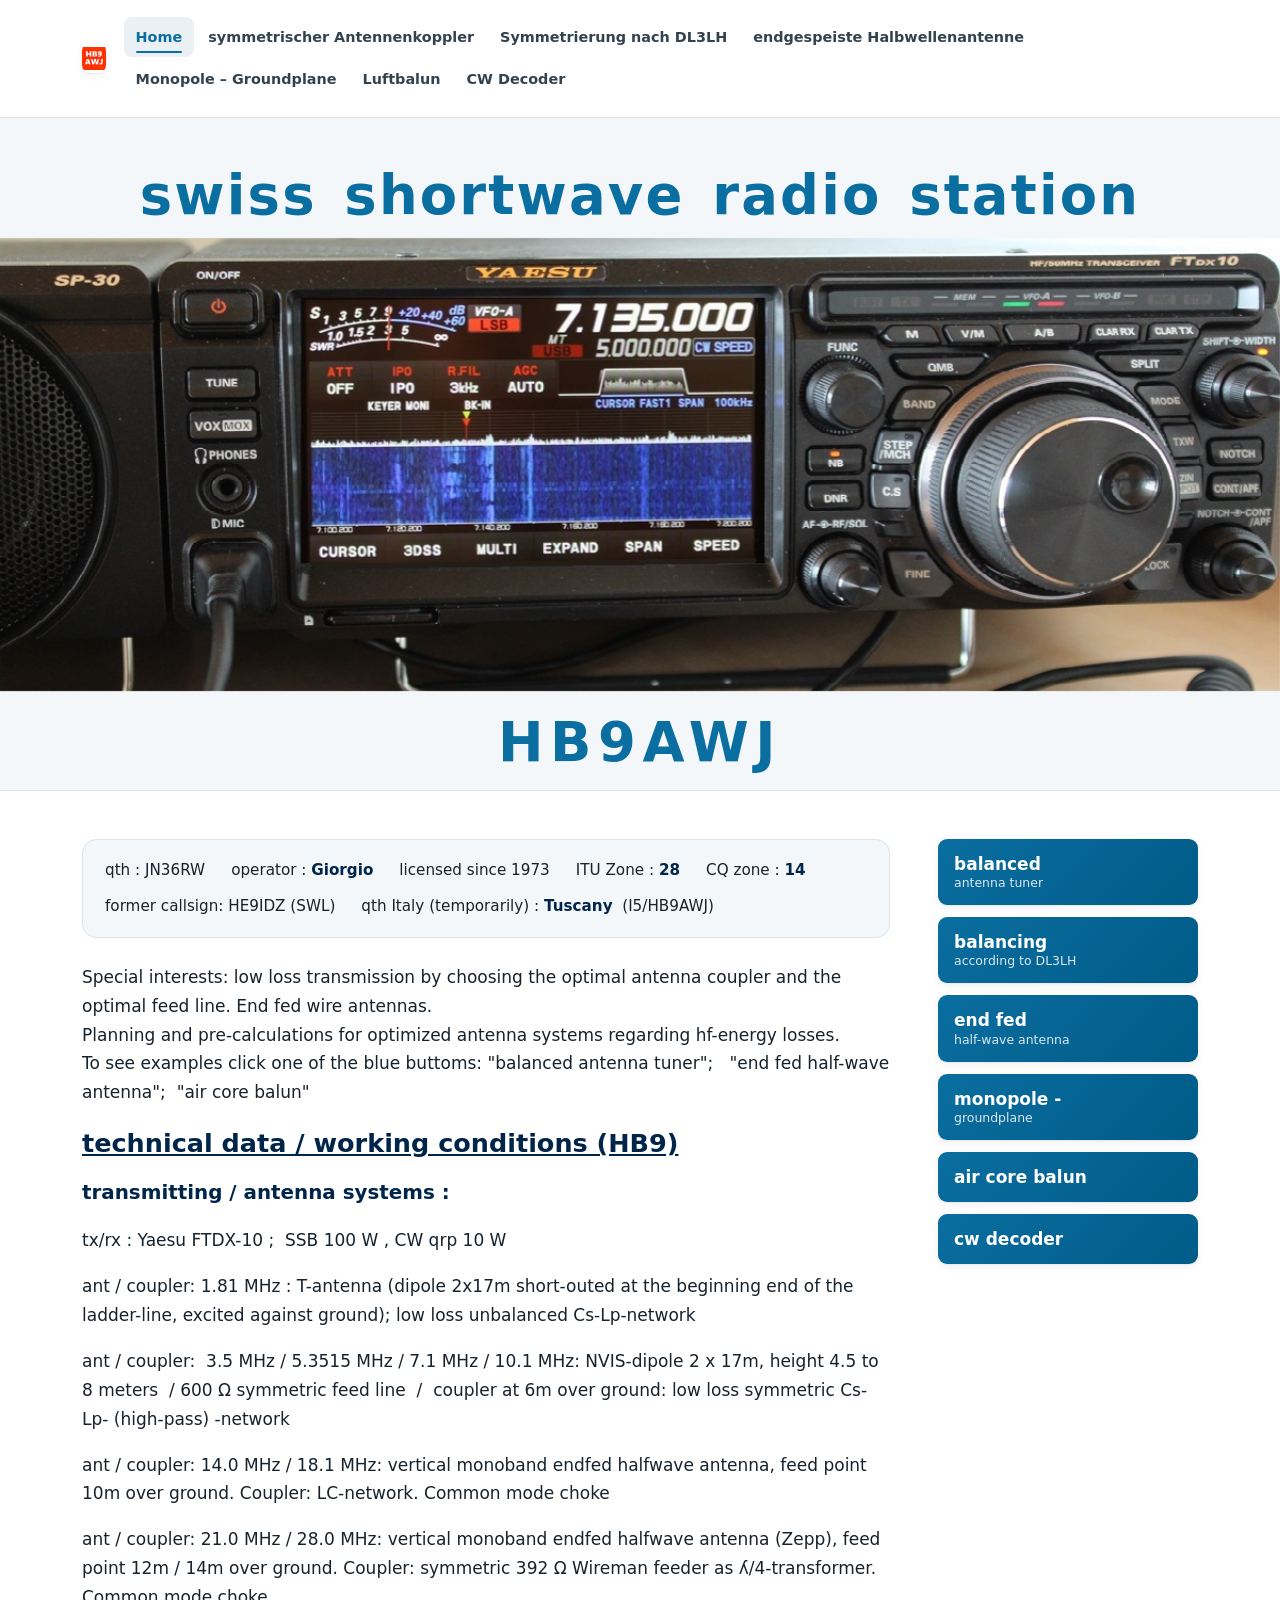
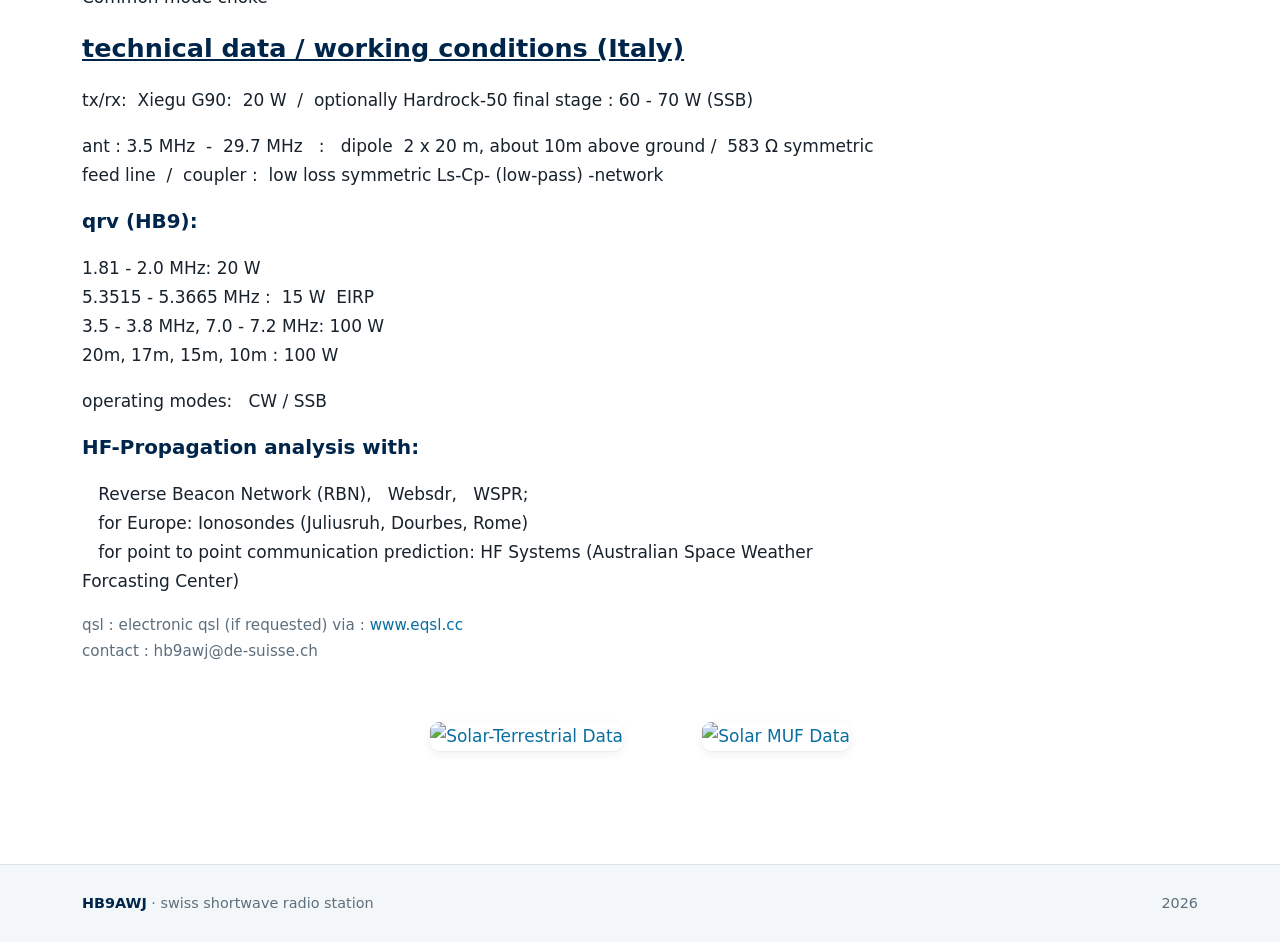
==== index.html @ da2f2f2a "Update index.html" ====
<!DOCTYPE html>
<html lang="en">
<head>
<meta charset="utf-8" />
<meta name="viewport" content="width=device-width, initial-scale=1" />
<title>swiss shortwave radio station HB9AWJ</title>
<link rel="icon" type="image/x-icon" href="Pictures/faviconHB.png" />
<link rel="stylesheet" href="style.css" />
</head>

<body>
<header class="site-header">
	<nav class="nav" aria-label="Hauptnavigation">
		<a class="brand" href="de-suisse.html">
			<img class="logo" src="Pictures/faviconHB.png" width="30" height="30" alt="HB9AWJ Logo" />
		</a>
		<input type="checkbox" id="navtoggle" class="nav-toggle" hidden />
		<label class="nav-burger" for="navtoggle" aria-label="Menü öffnen"><span></span></label>
		<ul class="nav-links">
			<li><a class="active" aria-current="page" href="index.html">Home</a></li>
			<li><a href="symmetrischer%20Antennenkoppler.html">symmetrischer Antennenkoppler</a></li>
			<li><a href="Symmetrierung%20nach%20DL3LH.html">Symmetrierung nach DL3LH</a></li>
			<li><a href="endgespeiste%20Halbwellenantenne.html">endgespeiste Halbwellenantenne</a></li>
			<li><a href="Monopole%20Groundplane.html">Monopole &ndash; Groundplane</a></li>
			<li><a href="Luftbalun.html">Luftbalun</a></li>
			<li><a href="cw%20decoder.html">CW Decoder</a></li>
		</ul>
	</nav>
</header>

<section class="home-hero">
	<div class="home-title">
		<h1>swiss shortwave radio station</h1>
	</div>
	<img class="banner" alt="Radiostation" src="Pictures/Radiostation 1200x425.jpg" width="1200" height="425" />
	<p class="home-call">HB9AWJ</p>
</section>

<main class="wrap" style="padding-block: clamp(28px,5vw,48px);">
	<div class="home-layout">
		<div>
			<div class="station-facts">
				<span>qth : JN36RW</span>
				<span>operator : <b>Giorgio</b></span>
				<span>licensed since 1973</span>
				<span>ITU Zone : <b>28</b></span>
				<span>CQ zone : <b>14</b></span>
				<span>former callsign: HE9IDZ (SWL)</span>
				<span>qth Italy (temporarily) : <b>Tuscany</b>&nbsp; (I5/HB9AWJ)</span>
			</div>

			<p>Special interests: low loss transmission by choosing the optimal antenna
			coupler and the optimal feed line. End fed wire antennas.<br />
			Planning and pre-calculations for optimized antenna systems regarding
			hf-energy losses.<br />
			To see examples click one of the blue buttoms: "balanced antenna tuner"; &nbsp;
			"end fed half-wave antenna"; &nbsp;"air core balun"</p>

			<h2 class="u">technical data / working conditions (HB9)</h2>

			<h3>transmitting / antenna systems :</h3>
			<p>tx/rx : Yaesu FTDX-10 ;&nbsp; SSB 100 W , CW qrp&nbsp;10 W</p>
			<p>ant / coupler: 1.81 MHz : T-antenna (dipole 2x17m short-outed at the
			beginning end of the ladder-line, excited against ground); low loss
			unbalanced Cs-Lp-network</p>
			<p>ant / coupler:&nbsp;&nbsp;3.5 MHz / 5.3515 MHz / 7.1 MHz / 10.1 MHz: NVIS-dipole 2 x 17m,
			height 4.5 to 8 meters&nbsp; / 600 &Omega; symmetric feed line&nbsp; /&nbsp; coupler at 6m over
			ground: low loss symmetric Cs-Lp- (high-pass) -network</p>
			<p>ant / coupler: 14.0 MHz / 18.1 MHz: vertical monoband endfed halfwave
			antenna, feed point 10m over ground. Coupler: LC-network. Common mode choke</p>
			<p>ant / coupler: 21.0 MHz / 28.0 MHz: vertical monoband endfed halfwave
			antenna (Zepp), feed point 12m / 14m over ground. Coupler: symmetric 392 &Omega; Wireman feeder
			as &#654;/4-transformer. Common mode choke</p>

			<h2 class="u">technical data / working conditions (Italy)</h2>
			<p>tx/rx:&nbsp; Xiegu G90:&nbsp; 20 W&nbsp; /&nbsp; optionally Hardrock-50
			final stage : 60 - 70 W (SSB)</p>
			<p>ant :&nbsp;3.5 MHz &nbsp;-&nbsp;&nbsp;29.7 MHz&nbsp;&nbsp;&nbsp;:&nbsp;&nbsp;&nbsp;dipole&nbsp; 2 x 20 m, about 10m above ground
			/&nbsp; 583 &Omega; symmetric feed line&nbsp;&nbsp;/ &nbsp;coupler
			:&nbsp; low loss symmetric Ls-Cp- (low-pass) -network</p>

			<h3>qrv (HB9):</h3>
			<p>1.81 - 2.0 MHz: 20 W<br />
			5.3515 - 5.3665 MHz :&nbsp; 15 W&nbsp; EIRP<br />
			3.5 - 3.8 MHz, 7.0 - 7.2 MHz: 100 W<br />
			20m, 17m, 15m, 10m : 100 W</p>

			<p>operating modes:&nbsp;&nbsp; CW / SSB &nbsp;&nbsp;</p>
			<p><h3>HF-Propagation analysis with:</h3>
			&nbsp;&nbsp; Reverse Beacon Network (RBN),&nbsp;&nbsp; Websdr,&nbsp;&nbsp; WSPR;<br>
			&nbsp;&nbsp;&nbsp;for Europe: Ionosondes (Juliusruh, Dourbes, Rome)<br>
			&nbsp;&nbsp;&nbsp;for point to point communication prediction: HF Systems (Australian Space Weather Forcasting Center)</p>

			<p class="contact-line">qsl : electronic qsl (if requested) via : <a href="http://www.eqsl.cc" target="_blank" rel="noopener">www.eqsl.cc</a><br />
			contact : hb9awj@de-suisse.ch</p>
		</div>

		<aside>
			<div class="linkcards">
				<a class="linkcard" href="symmetrischer%20Antennenkoppler.html">balanced<span>antenna tuner</span></a>
				<a class="linkcard" href="Symmetrierung%20nach%20DL3LH.html">balancing<span>according to DL3LH</span></a>
				<a class="linkcard" href="endgespeiste%20Halbwellenantenne.html">end fed<span>half-wave antenna</span></a>
				<a class="linkcard" href="Monopole%20Groundplane.html">monopole -<span>groundplane</span></a>
				<a class="linkcard" href="Luftbalun.html">air core balun</a>
				<a class="linkcard" href="cw%20decoder.html">cw decoder</a>
			</div>
		</aside>
	</div>

	<div class="solar">
		<a href="https://www.hamqsl.com/solar.html" title="Click to add Solar-Terrestrial Data to your website!"><img src="https://www.hamqsl.com/solar101pic.php" alt="Solar-Terrestrial Data" /></a>
		&nbsp;&nbsp;&nbsp;&nbsp;&nbsp;&nbsp;&nbsp;&nbsp;
		<a href="https://www.hamqsl.com/solar.html" title="Click to add Solar-Terrestrial Data to your website!"><img src="https://www.hamqsl.com/solarmuf.php" alt="Solar MUF Data" /></a>
	</div>
</main>

<footer class="site-footer">
	<div class="wrap">
		<span><a class="call" href="index.html">HB9AWJ</a> &middot; swiss shortwave radio station</span>
		<span>2026</span>
	</div>
</footer>
</body>
</html>
---- style.css ----
/* =====================================================================
   HB9AWJ · swiss shortwave radio station
   Shared modern stylesheet
   ===================================================================== */

/* ---------- Design tokens ---------- */
:root {
	--brand:        #0a6ea0;   /* primary blue  */
	--brand-strong: #005b87;
	--navy:         #00254a;   /* deep headline navy */
	--accent:       #d6273e;   /* signal red (logo / highlights) */

	--ink:          #17222c;
	--ink-soft:     #33424f;
	--muted:        #5d6f7d;

	--bg:           #ffffff;
	--surface:      #f4f7f9;
	--surface-2:    #eaf0f4;
	--border:       #dbe4ea;

	--hl:           #fff7cc;   /* table highlight (was #FFFF66/#FFFF99) */

	--radius:       14px;
	--radius-sm:    9px;
	--shadow:       0 1px 2px rgba(16,42,67,.06), 0 8px 24px rgba(16,42,67,.08);
	--shadow-sm:    0 1px 2px rgba(16,42,67,.06), 0 3px 10px rgba(16,42,67,.06);

	--measure:      74ch;
	--wrap:         1180px;

	--font: "Inter", system-ui, -apple-system, "Segoe UI", Roboto, Helvetica, Arial, sans-serif;
}

@media (prefers-color-scheme: dark) {
	:root {
		--brand:        #4fb2e0;
		--brand-strong: #7cc7ea;
		--navy:         #cfe4f5;
		--accent:       #ff6b7d;

		--ink:          #e6edf3;
		--ink-soft:     #c3d0da;
		--muted:        #93a3b0;

		--bg:           #0f1720;
		--surface:      #16212c;
		--surface-2:    #1d2b38;
		--border:       #273543;

		--hl:           #4a441f;
		--shadow:       0 1px 2px rgba(0,0,0,.4), 0 10px 28px rgba(0,0,0,.45);
		--shadow-sm:    0 1px 2px rgba(0,0,0,.35), 0 4px 12px rgba(0,0,0,.35);
	}
}

/* ---------- Reset / base ---------- */
*, *::before, *::after { box-sizing: border-box; }

html { scroll-behavior: smooth; -webkit-text-size-adjust: 100%; }

body {
	margin: 0;
	font-family: var(--font);
	font-size: 17px;
	line-height: 1.7;
	color: var(--ink);
	background: var(--bg);
	-webkit-font-smoothing: antialiased;
	text-rendering: optimizeLegibility;
}

img { max-width: 100%; height: auto; display: block; }

a { color: var(--brand); text-decoration: none; }
a:hover { text-decoration: underline; }

h1, h2, h3, h4 { color: var(--navy); line-height: 1.25; font-weight: 700; }

sub, sup { line-height: 0; }

/* ---------- Header / navigation ---------- */
.site-header {
	position: sticky;
	top: 0;
	z-index: 50;
	background: color-mix(in srgb, var(--bg) 86%, transparent);
	backdrop-filter: saturate(160%) blur(10px);
	-webkit-backdrop-filter: saturate(160%) blur(10px);
	border-bottom: 1px solid var(--border);
}

.nav {
	max-width: var(--wrap);
	margin: 0 auto;
	padding: 0 clamp(16px, 4vw, 32px);
	display: flex;
	align-items: center;
	gap: 18px;
	min-height: 64px;
}

.brand {
	display: flex;
	align-items: center;
	gap: 12px;
	font-weight: 800;
	letter-spacing: .2px;
	color: var(--navy);
	white-space: nowrap;
}
.brand:hover { text-decoration: none; }

.brand .logo {
	width: 30px; height: 30px;
	display: block;
	flex: none;
	border-radius: 8px;
	object-fit: contain;
	box-shadow: var(--shadow-sm);
}
.brand .call { font-size: 1.05rem; }
.brand .call small {
	display: block;
	font-size: .62rem;
	font-weight: 600;
	letter-spacing: .12em;
	text-transform: uppercase;
	color: var(--muted);
}

.nav-links {
	display: flex;
	flex-wrap: wrap;
	align-items: center;
	gap: 2px;
	margin-left: auto;
	list-style: none;
	padding: 0;
}
.nav-links a {
	display: block;
	padding: 8px 12px;
	border-radius: 8px;
	font-size: .9rem;
	font-weight: 600;
	color: var(--ink-soft);
	transition: background .15s, color .15s;
}
.nav-links a:hover { background: var(--surface-2); color: var(--brand); text-decoration: none; }
.nav-links a.active { color: var(--brand); background: var(--surface-2); }

/* mobile toggle (CSS-only) */
.nav-toggle { display: none; }
.nav-burger {
	display: none;
	margin-left: auto;
	width: 44px; height: 44px;
	border: 1px solid var(--border);
	border-radius: 10px;
	background: var(--surface);
	cursor: pointer;
	align-items: center;
	justify-content: center;
	color: var(--ink);
}
.nav-burger span, .nav-burger span::before, .nav-burger span::after {
	content: "";
	display: block;
	width: 20px; height: 2px;
	background: currentColor;
	position: relative;
	transition: .2s;
}
.nav-burger span::before { position: absolute; top: -6px; }
.nav-burger span::after  { position: absolute; top:  6px; }

@media (max-width: 860px) {
	.nav-burger { display: inline-flex; }
	.nav-links {
		position: fixed;
		inset: 64px 0 auto 0;
		flex-direction: column;
		align-items: stretch;
		gap: 0;
		margin: 0;
		padding: 8px clamp(16px,4vw,32px) 16px;
		background: var(--bg);
		border-bottom: 1px solid var(--border);
		box-shadow: var(--shadow);
		max-height: 0;
		overflow: hidden;
		transition: max-height .25s ease;
	}
	.nav-links a { padding: 12px 10px; font-size: 1rem; border-radius: 10px; }
	.nav-toggle:checked ~ .nav-links { max-height: 80vh; }
}

/* ---------- Page hero / titles ---------- */
.page-hero {
	background:
		radial-gradient(1200px 400px at 80% -50%, color-mix(in srgb, var(--brand) 24%, transparent), transparent),
		var(--surface);
	border-bottom: 1px solid var(--border);
}
.page-hero .wrap { padding-block: clamp(28px, 6vw, 56px); }
.page-hero .eyebrow {
	font-size: .72rem;
	font-weight: 700;
	letter-spacing: .16em;
	text-transform: uppercase;
	color: var(--brand);
	margin: 0 0 10px;
}
.page-hero h1 {
	margin: 0;
	font-size: clamp(1.6rem, 3.4vw, 2.5rem);
	max-width: 22ch;
}
.page-hero .subtitle {
	margin: 14px 0 0;
	font-size: clamp(1rem, 1.6vw, 1.15rem);
	font-style: italic;
	color: var(--muted);
	max-width: 60ch;
}

/* ---------- Layout ---------- */
.wrap {
	max-width: var(--wrap);
	margin: 0 auto;
	padding-inline: clamp(16px, 4vw, 32px);
}

main.article {
	max-width: 900px;
	margin: 0 auto;
	padding: clamp(28px, 5vw, 52px) clamp(16px, 4vw, 32px) 40px;
}

main.article > p,
main.article > .lead,
main.article > ul,
main.article > ol,
main.article > h2,
main.article > h3 { max-width: var(--measure); }

.article p { margin: 0 0 1.15em; }
.article .lead {
	font-size: 1.12rem;
	color: var(--ink-soft);
}

.article h2 {
	font-size: clamp(1.3rem, 2.4vw, 1.7rem);
	margin: 2.4em 0 .7em;
	padding-bottom: .35em;
	border-bottom: 2px solid var(--surface-2);
}
.article h3 {
	font-size: 1.2rem;
	margin: 2em 0 .5em;
}

/* Titel der beiden Hauptteile (1. / 2.) — deutlich grösser als die Zwischentitel */
.article h2.part-title {
	max-width: none;
	font-size: clamp(1.6rem, 3.2vw, 2.15rem);
	text-align: center;
	margin: 1.6em 0 1em;
	padding-bottom: .5em;
	border-bottom: 3px solid var(--accent);
}
.article h2.part-title .sub {
	display: block;
	margin-top: .5em;
	font-size: .52em;
	font-weight: 600;
	line-height: 1.45;
	color: var(--muted);
}

.section-label {
	display: inline-block;
	font-size: .74rem;
	font-weight: 700;
	letter-spacing: .12em;
	text-transform: uppercase;
	color: var(--brand);
	background: var(--surface-2);
	padding: 5px 12px;
	border-radius: 999px;
	margin-bottom: 4px;
}

.center { text-align: center; }
.divider {
	border: 0;
	height: 3px;
	background: var(--border);
	margin: 3em auto;
	max-width: 340px;
}

/* ---------- Figures & galleries ---------- */
figure {
	margin: 1.8em 0;
	background: var(--surface);
	border: 1px solid var(--border);
	border-radius: var(--radius);
	padding: 12px;
	box-shadow: var(--shadow-sm);
}
figure img {
	border-radius: var(--radius-sm);
	margin: 0 auto;
	background: #fff;
}
figcaption {
	margin-top: 10px;
	font-size: .9rem;
	color: var(--muted);
	text-align: center;
	line-height: 1.5;
}
figcaption strong { color: var(--ink-soft); }

.figure-plain { background: none; border: 0; box-shadow: none; padding: 0; }
.figure-plain img { background: transparent; }

.gallery {
	display: grid;
	grid-template-columns: repeat(auto-fit, minmax(260px, 1fr));
	gap: 18px;
	margin: 2em 0;
	align-items: start;
}
.gallery figure { margin: 0; height: 100%; }

/* image + text side by side */
.media {
	display: grid;
	grid-template-columns: 1fr 1fr;
	gap: clamp(18px, 3vw, 36px);
	align-items: center;
	margin: 2em 0;
}
.media.narrow-img { grid-template-columns: 1fr 1.4fr; }
.media .media-text > :first-child { margin-top: 0; }
.media .media-text > :last-child { margin-bottom: 0; }
@media (max-width: 720px) {
	.media, .media.narrow-img { grid-template-columns: 1fr; }
}

/* ---------- Callout / note ---------- */
.note {
	background: var(--surface);
	border: 1px solid var(--border);
	border-left: 4px solid var(--brand);
	border-radius: var(--radius-sm);
	padding: 18px 22px;
	margin: 1.8em 0;
	box-shadow: var(--shadow-sm);
}
.note.quote { font-style: italic; }
.note > :first-child { margin-top: 0; }
.note > :last-child { margin-bottom: 0; }

.source {
	font-size: .82rem;
	color: var(--muted);
	margin-top: 1.5em;
}

/* ---------- Tables ---------- */
.table-wrap {
	overflow-x: auto;
	margin: 1.8em 0;
	border: 1px solid var(--border);
	border-radius: var(--radius);
	box-shadow: var(--shadow-sm);
	background: var(--bg);
}
table.data {
	border-collapse: collapse;
	width: 100%;
	min-width: 480px;
	font-size: .92rem;
}
table.data caption {
	caption-side: top;
	text-align: left;
	padding: 14px 16px 6px;
	color: var(--muted);
	font-size: .9rem;
}
table.data th, table.data td {
	padding: 10px 14px;
	text-align: center;
	border-bottom: 1px solid var(--border);
	border-right: 1px solid var(--border);
	vertical-align: middle;
}
table.data th:last-child, table.data td:last-child { border-right: 0; }
table.data thead th {
	background: var(--brand);
	color: #fff;
	font-weight: 700;
	border-color: color-mix(in srgb, var(--brand) 70%, #000);
	position: sticky;
	top: 0;
}
table.data thead th small { font-weight: 500; opacity: .9; }
table.data tbody tr:nth-child(even) { background: var(--surface); }
table.data tbody tr:hover { background: var(--surface-2); }
table.data td.hl { background: var(--hl); font-weight: 600; }
table.data td.red, table.data .red { color: var(--accent); font-weight: 600; }
table.data tbody tr:last-child td { border-bottom: 0; }

/* ---------- Home page specifics ---------- */
.home-hero {
	position: relative;
	overflow: hidden;
	border-bottom: 1px solid var(--border);
	background: var(--surface);
}
.home-hero img.banner {
	width: 100%;
	max-height: 460px;
	object-fit: cover;
}
.home-title {
	text-align: center;
	padding: clamp(24px,5vw,44px) 16px 8px;
}
.home-title h1 {
	font-size: clamp(1.8rem, 5vw, 3.4rem);
	letter-spacing: .04em;
	color: var(--brand);
	margin: 0;
	word-spacing: .12em;
}
.home-call {
	text-align: center;
	font-size: clamp(2rem, 6vw, 3.4rem);
	font-weight: 800;
	color: var(--brand);
	letter-spacing: .12em;
	margin: 6px 0 0;
}

.home-layout {
	display: grid;
	grid-template-columns: minmax(0,1fr) 260px;
	gap: clamp(24px, 4vw, 48px);
	align-items: start;
}
@media (max-width: 900px) {
	.home-layout { grid-template-columns: 1fr; }
}

.spec dt {
	font-weight: 700;
	color: var(--brand);
	text-transform: uppercase;
	font-size: .72rem;
	letter-spacing: .1em;
}

.station-facts {
	display: flex;
	flex-wrap: wrap;
	gap: 10px 26px;
	padding: 18px 22px;
	background: var(--surface);
	border: 1px solid var(--border);
	border-radius: var(--radius);
	margin: 0 0 1.6em;
	font-size: .95rem;
}
.station-facts b { color: var(--navy); }

.linkcards {
	display: grid;
	gap: 12px;
	position: sticky;
	top: 84px;
}
.linkcard {
	display: block;
	padding: 14px 16px;
	border-radius: var(--radius-sm);
	background: linear-gradient(135deg, var(--brand), var(--brand-strong));
	color: #fff !important;
	font-weight: 700;
	box-shadow: var(--shadow-sm);
	transition: transform .12s, box-shadow .12s;
	line-height: 1.3;
}
.linkcard span { display: block; font-size: .78rem; font-weight: 500; opacity: .85; }
.linkcard:hover { transform: translateY(-2px); box-shadow: var(--shadow); text-decoration: none; }

.solar {
	display: flex;
	flex-wrap: wrap;
	gap: 18px;
	justify-content: center;
	margin: 2.5em 0 1em;
}
.solar img { border-radius: var(--radius-sm); box-shadow: var(--shadow-sm); }

/* ---------- Footer ---------- */
.site-footer {
	margin-top: 48px;
	border-top: 1px solid var(--border);
	background: var(--surface);
	color: var(--muted);
	font-size: .9rem;
}
.site-footer .wrap {
	padding-block: 26px;
	display: flex;
	flex-wrap: wrap;
	gap: 8px 20px;
	align-items: center;
	justify-content: space-between;
}
.site-footer a { color: var(--brand); }
.site-footer .call { font-weight: 700; color: var(--navy); }

/* ---------- Splash (index) ---------- */
.splash {
	min-height: 100dvh;
	display: grid;
	place-items: center;
	padding: 32px 20px;
	background:
		radial-gradient(900px 500px at 50% -10%, color-mix(in srgb, var(--brand) 22%, transparent), transparent),
		var(--bg);
}
.splash-card { text-align: center; max-width: 640px; }
.splash .logo-mark {
	width: 72px; height: 72px;
	margin: 0 auto 26px;
	border-radius: 16px;
	background: linear-gradient(135deg, var(--brand), var(--navy));
	color: #fff;
	display: grid; place-items: center;
	font-weight: 800; font-size: 1.4rem;
	letter-spacing: .05em;
	box-shadow: var(--shadow);
	position: relative;
}
.splash .logo-mark::after {
	content: "";
	position: absolute;
	inset: -6px;
	border-radius: 20px;
	border: 2px solid var(--accent);
	opacity: .5;
}
.splash h1 {
	font-size: clamp(1.5rem, 4vw, 2.4rem);
	margin: 0 0 6px;
	color: var(--navy);
}
.splash .langs {
	display: flex;
	flex-direction: column;
	gap: 10px;
	margin-top: 30px;
}
.splash .langs a {
	display: block;
	padding: 16px 20px;
	border-radius: var(--radius);
	background: var(--surface);
	border: 1px solid var(--border);
	color: var(--ink);
	font-size: 1.3rem;
	font-weight: 600;
	box-shadow: var(--shadow-sm);
	transition: transform .12s, border-color .12s, color .12s;
}
.splash .langs a:hover {
	transform: translateY(-2px);
	border-color: var(--brand);
	color: var(--brand);
	text-decoration: none;
}
.splash .enter-hint {
	margin-top: 22px;
	font-size: .82rem;
	letter-spacing: .14em;
	text-transform: uppercase;
	color: var(--muted);
}

/* ---------- misc ---------- */
.u { text-decoration: underline; }
.contact-line { color: var(--muted); font-size: .95rem; }

/* =====================================================================
   Animationen  (nur wenn keine Reduktion gewünscht)
   ===================================================================== */
@keyframes fadeUp   { from { opacity: 0; transform: translateY(18px); } to { opacity: 1; transform: none; } }
@keyframes fadeDown { from { opacity: 0; transform: translateY(-12px); } to { opacity: 1; transform: none; } }
@keyframes popIn    { 0% { opacity: 0; transform: scale(.7); } 60% { transform: scale(1.06); } 100% { opacity: 1; transform: scale(1); } }
@keyframes ringPulse{ 0%,100% { transform: scale(1);   opacity: .5; } 50% { transform: scale(1.06); opacity: .15; } }
@keyframes revealIn { from { opacity: 0; transform: translateY(26px); } to { opacity: 1; transform: none; } }

/* animierte Unterstreichung der Desktop-Navigation */
.nav-links a { position: relative; }
.nav-links a::after {
	content: "";
	position: absolute;
	left: 12px; right: 12px; bottom: 4px;
	height: 2px;
	background: var(--brand);
	border-radius: 2px;
	transform: scaleX(0);
	transform-origin: left;
	transition: transform .22s ease;
}
.nav-links a:hover::after,
.nav-links a.active::after { transform: scaleX(1); }

/* Brand-Logo & linkcards feine Interaktion */
.brand .logo { transition: transform .25s ease, box-shadow .25s ease; }
.brand:hover .logo { transform: rotate(-6deg) scale(1.06); }
.linkcard { position: relative; overflow: hidden; }
.linkcard::before {
	content: "";
	position: absolute; inset: 0;
	background: linear-gradient(120deg, transparent 30%, rgba(255,255,255,.28) 50%, transparent 70%);
	transform: translateX(-120%);
	transition: transform .6s ease;
}
.linkcard:hover::before { transform: translateX(120%); }

/* Bild-Zoom in Figuren */
figure { overflow: hidden; }
figure img { transition: transform .4s ease; }
figure:hover img { transform: scale(1.03); }

@media (prefers-reduced-motion: no-preference) {

	/* Einblenden beim Laden */
	.site-header { animation: fadeDown .5s ease both; }

	.page-hero .eyebrow { animation: fadeUp .6s ease .05s both; }
	.page-hero h1       { animation: fadeUp .6s ease .14s both; }
	.page-hero .subtitle{ animation: fadeUp .6s ease .24s both; }

	.home-title h1      { animation: fadeUp .7s ease .05s both; }
	.home-hero img.banner { animation: fadeUp .8s ease .16s both; }
	.home-call          { animation: fadeUp .7s ease .3s both; }

	/* Splash */
	.splash .logo-mark  { animation: popIn .7s cubic-bezier(.2,.8,.2,1) both; }
	.splash .logo-mark::after { animation: ringPulse 3.2s ease-in-out infinite; }
	.splash .langs a    { animation: fadeUp .6s ease both; }
	.splash .langs a:nth-child(1) { animation-delay: .18s; }
	.splash .langs a:nth-child(2) { animation-delay: .3s; }
	.splash .langs a:nth-child(3) { animation-delay: .42s; }

	/* Burger-Icon verwandelt sich in ein X */
	.nav-burger span,
	.nav-burger span::before,
	.nav-burger span::after { transition: transform .25s ease, background .25s ease, top .25s ease; }
	.nav-toggle:checked ~ .nav-burger span { background: transparent; }
	.nav-toggle:checked ~ .nav-burger span::before { top: 0; transform: rotate(45deg); }
	.nav-toggle:checked ~ .nav-burger span::after  { top: 0; transform: rotate(-45deg); }

	/* Scroll-Reveal — nur in Browsern mit View-Timeline (sonst bleibt Inhalt normal sichtbar) */
	@supports (animation-timeline: view()) {
		main.article > p,
		main.article > h2,
		main.article > h3,
		main.article > ul,
		main.article > ol,
		.article figure,
		.article .gallery,
		.article .gallery > figure,
		.article .media,
		.article .note,
		.article .table-wrap,
		.home-layout,
		.solar {
			animation: revealIn linear both;
			animation-timeline: view();
			animation-range: entry 2% cover 18%;
		}
		/* Galerie-Kacheln einzeln (natürlicher Versatz) */
		.article .gallery > figure { animation-range: entry 0% entry 60%; }
	}
}

/* kein Zoom-Overflow-Konflikt: Figuren mit Bildunterschrift behalten Radius */
figure img { will-change: transform; }
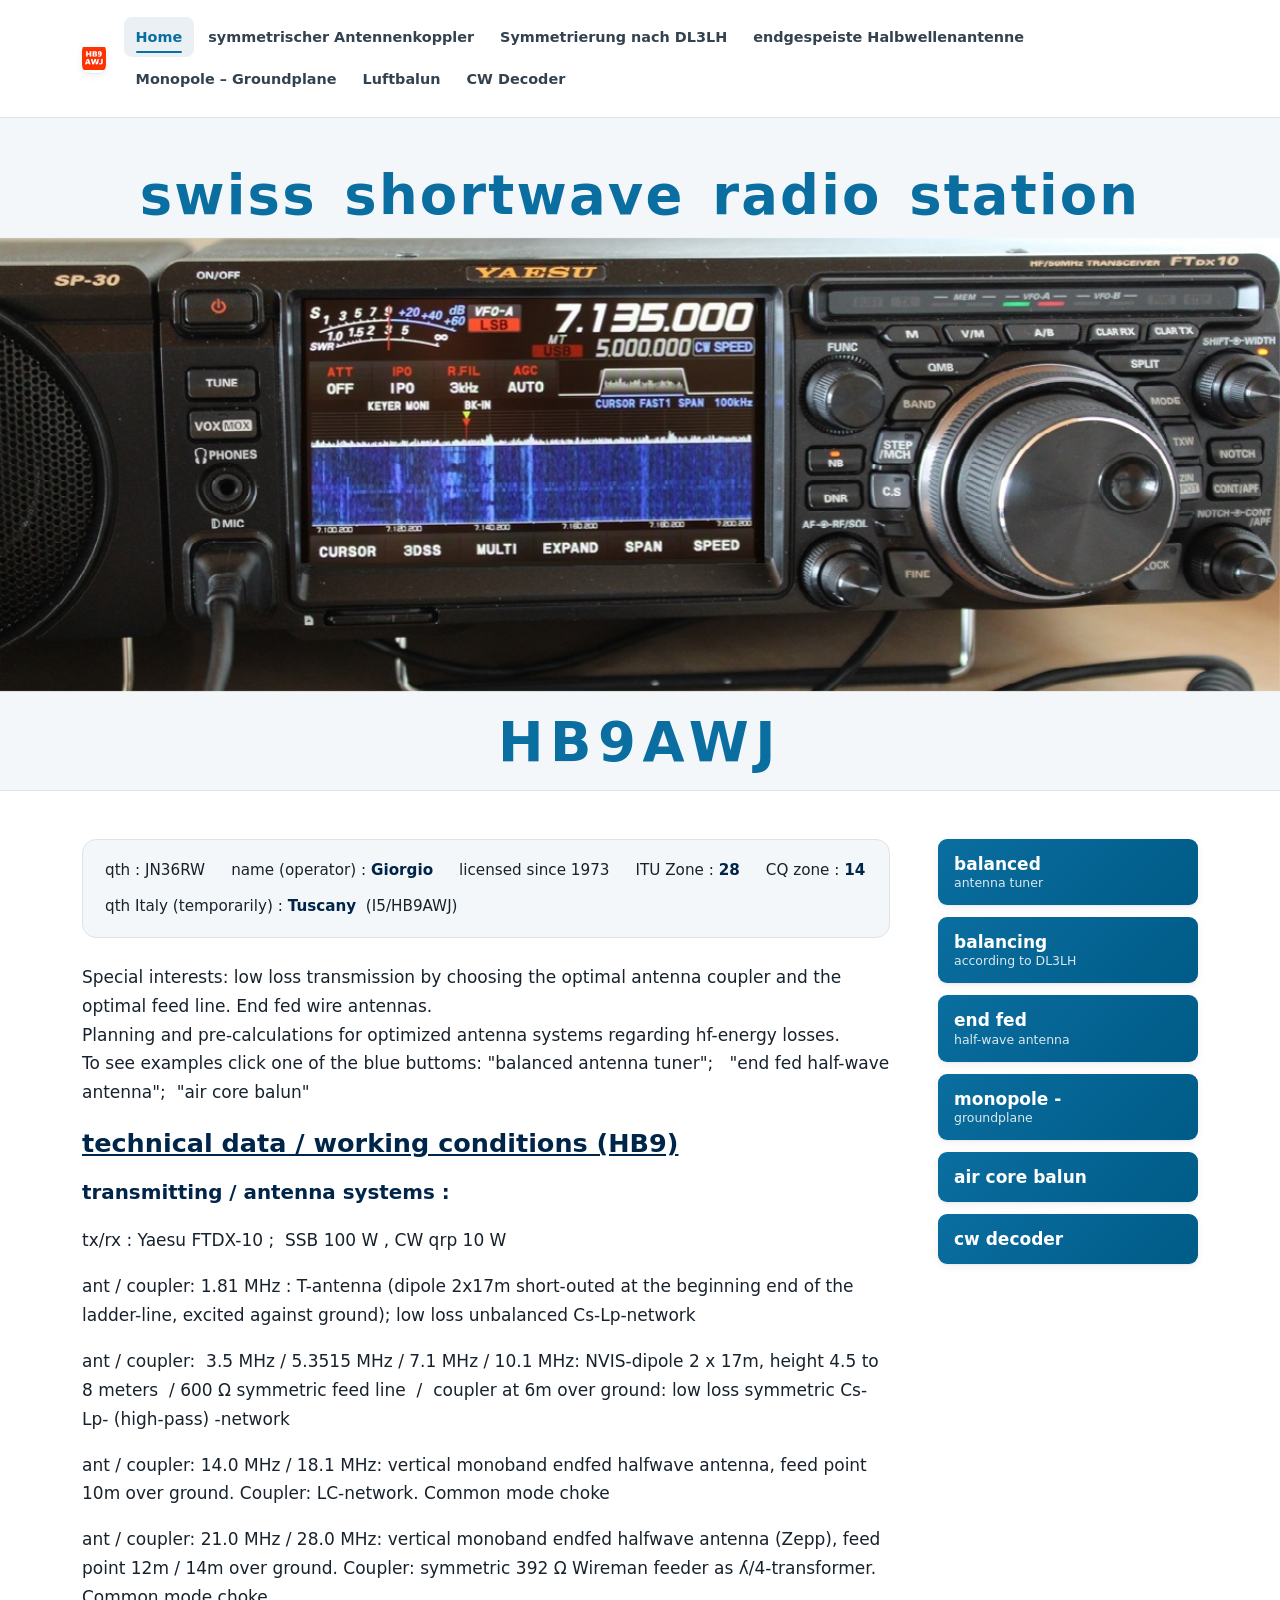
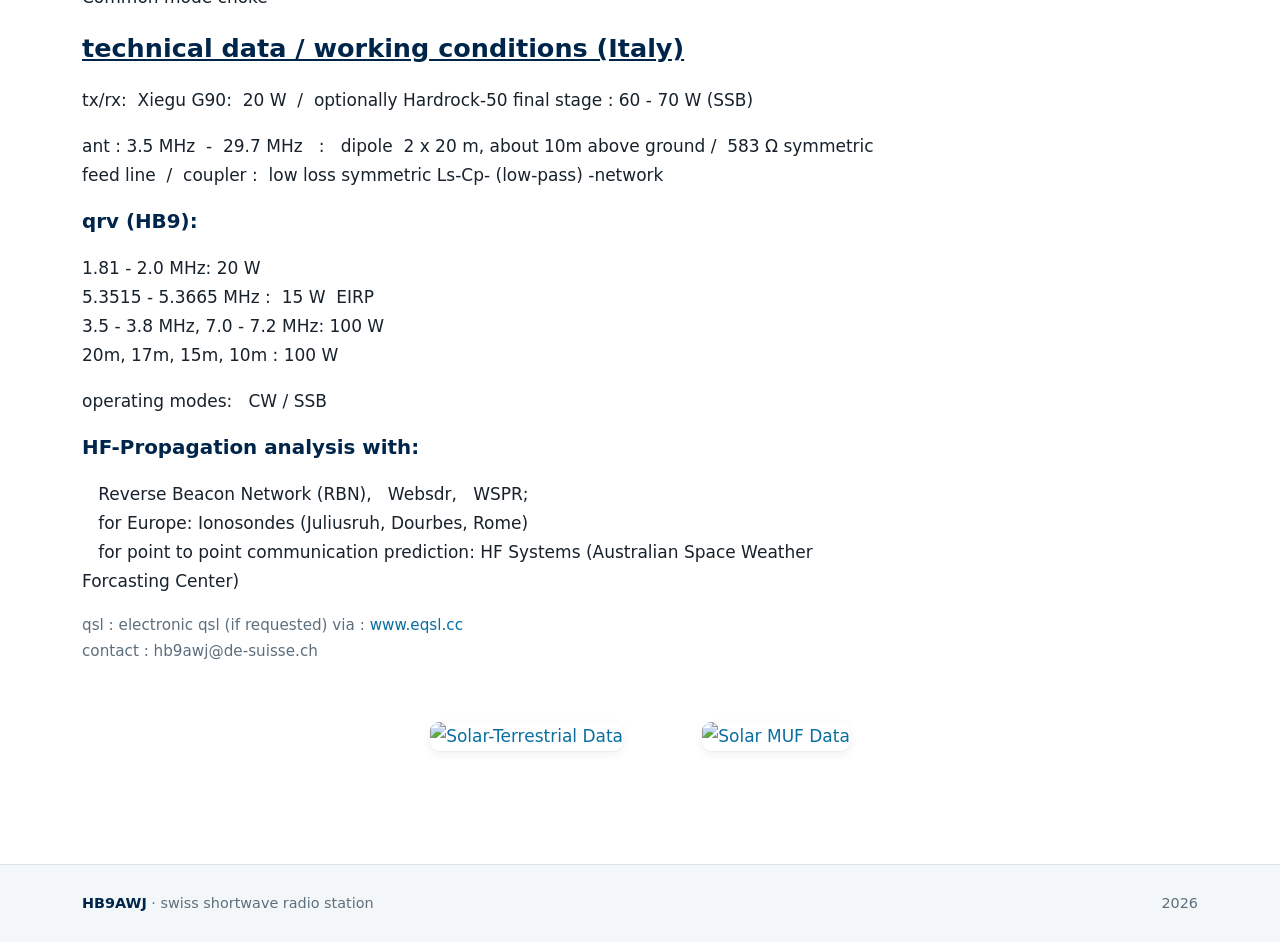
==== commit bf072cc3: "Update index.html" ====
--- a/index.html
+++ b/index.html
@@ -41,11 +41,10 @@
 		<div>
 			<div class="station-facts">
 				<span>qth : JN36RW</span>
-				<span>operator : <b>Giorgio</b></span>
+				<span>name (operator) : <b>Giorgio</b></span>
 				<span>licensed since 1973</span>
 				<span>ITU Zone : <b>28</b></span>
 				<span>CQ zone : <b>14</b></span>
-				<span>former callsign: HE9IDZ (SWL)</span>
 				<span>qth Italy (temporarily) : <b>Tuscany</b>&nbsp; (I5/HB9AWJ)</span>
 			</div>
 
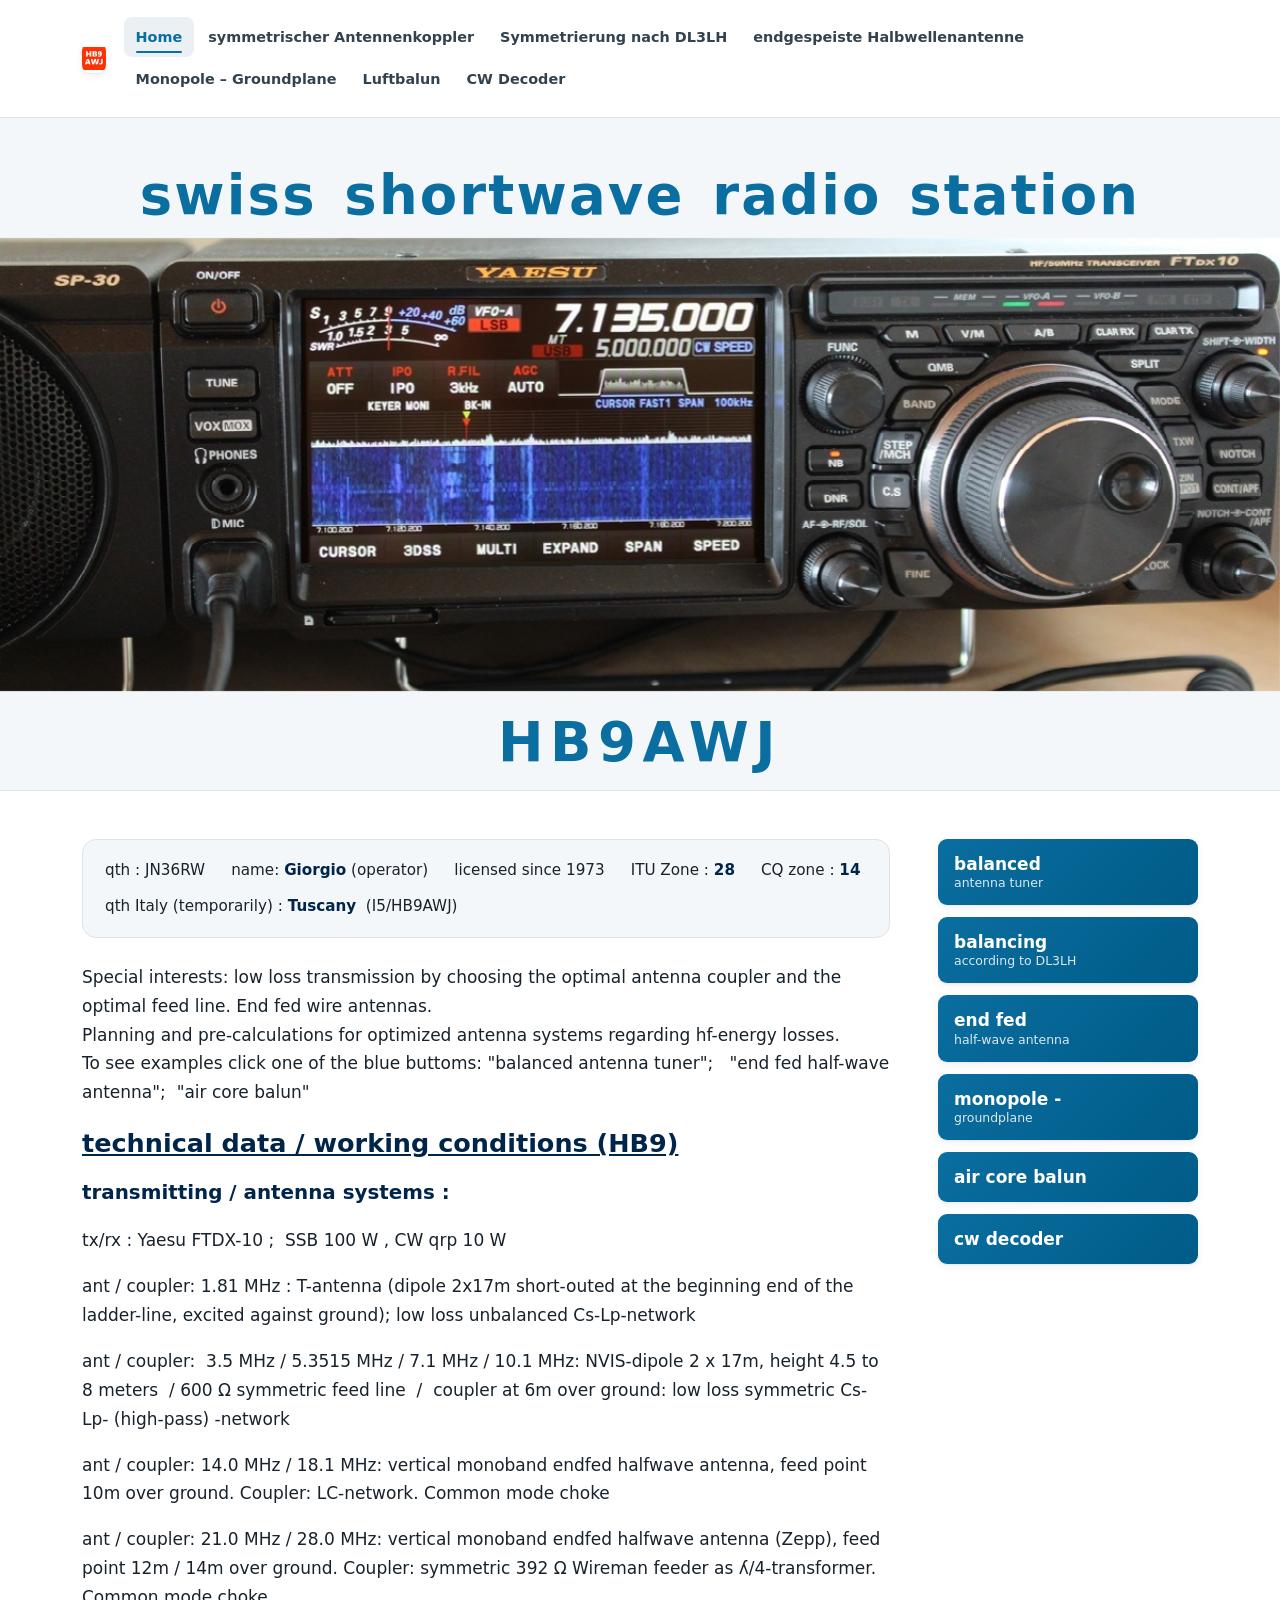
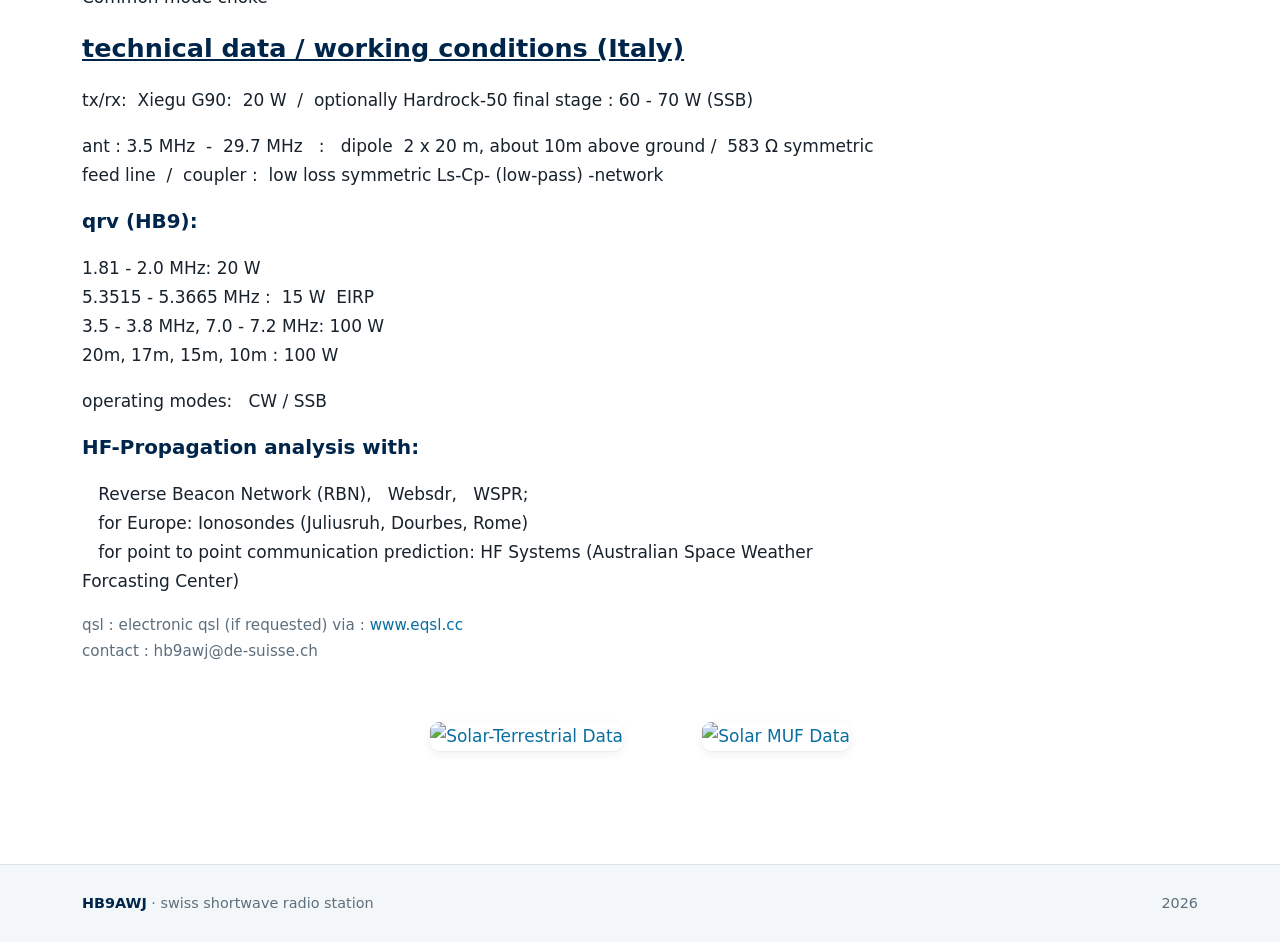
==== commit d59a9eed: "wieder erneuerung" ====
--- a/index.html
+++ b/index.html
@@ -41,7 +41,7 @@
 		<div>
 			<div class="station-facts">
 				<span>qth : JN36RW</span>
-				<span>name (operator) : <b>Giorgio</b></span>
+				<span>name: <b>Giorgio</b> (operator)</span>
 				<span>licensed since 1973</span>
 				<span>ITU Zone : <b>28</b></span>
 				<span>CQ zone : <b>14</b></span>
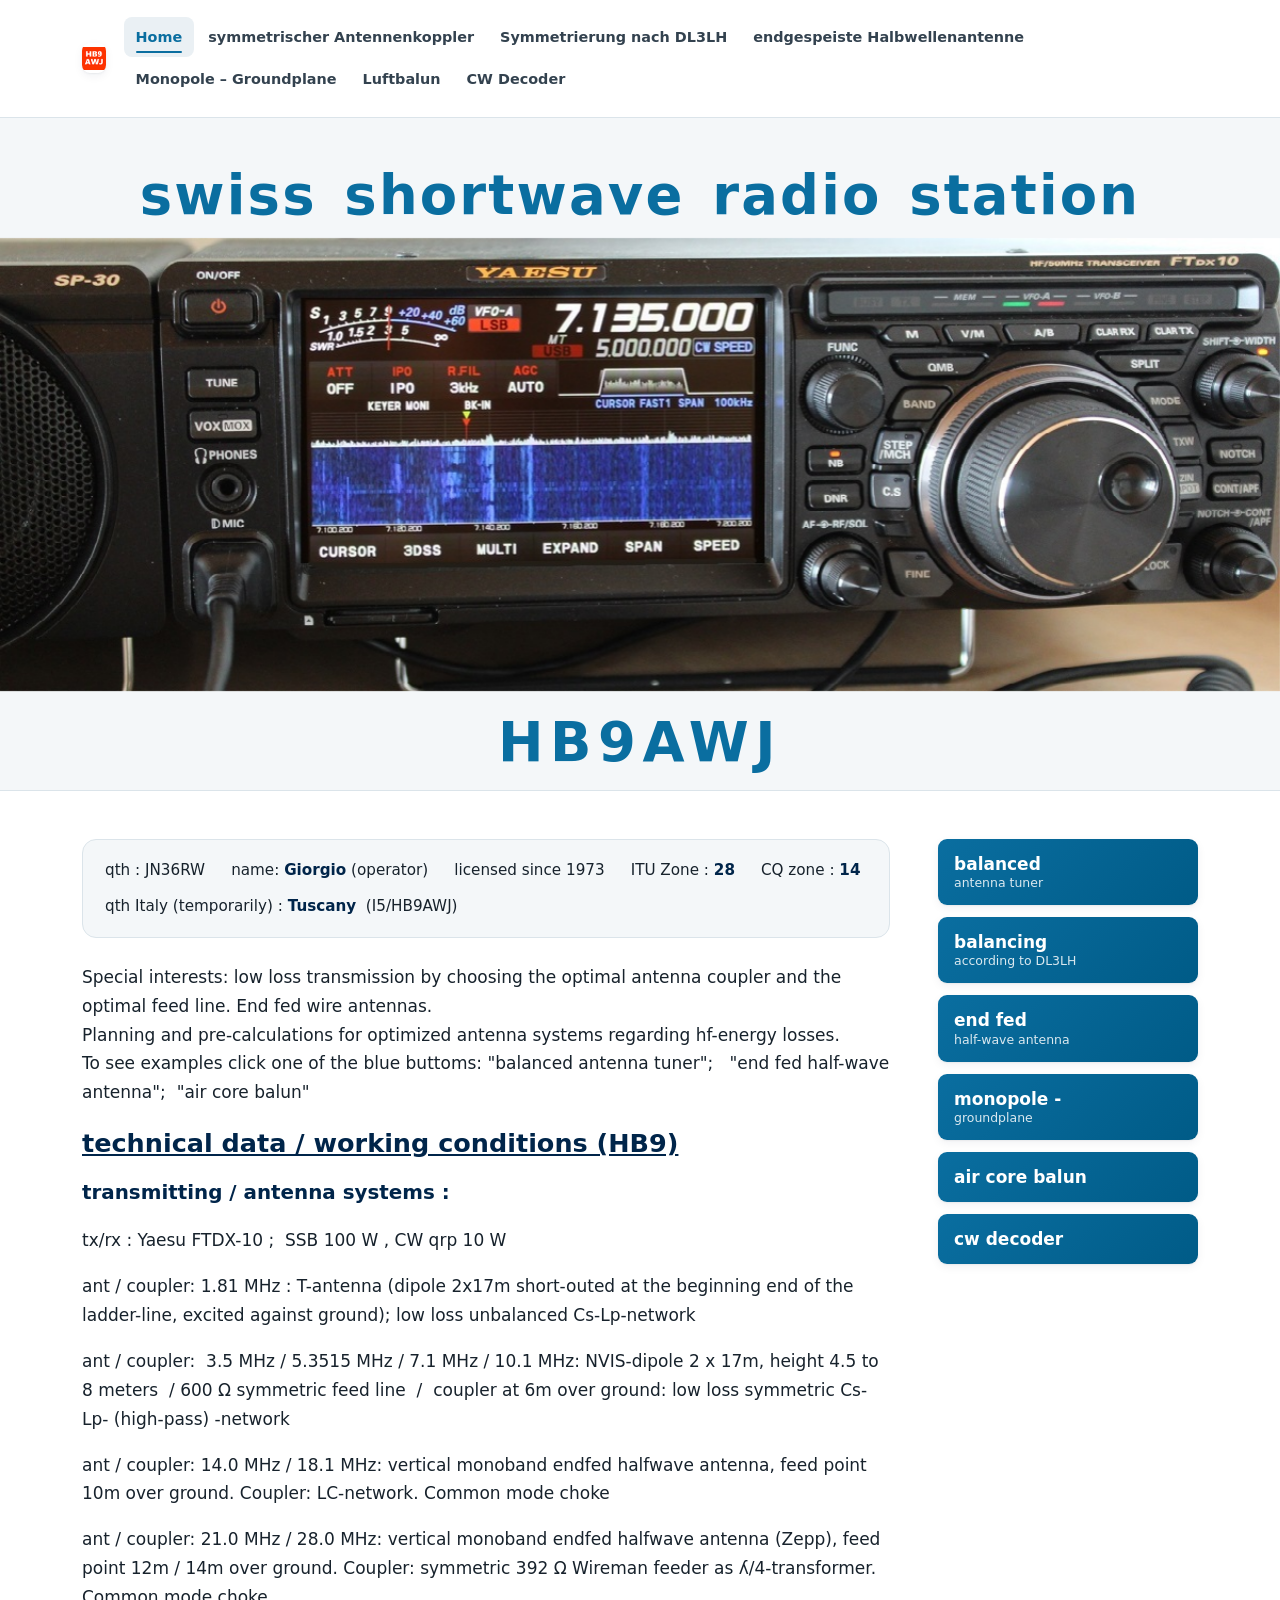
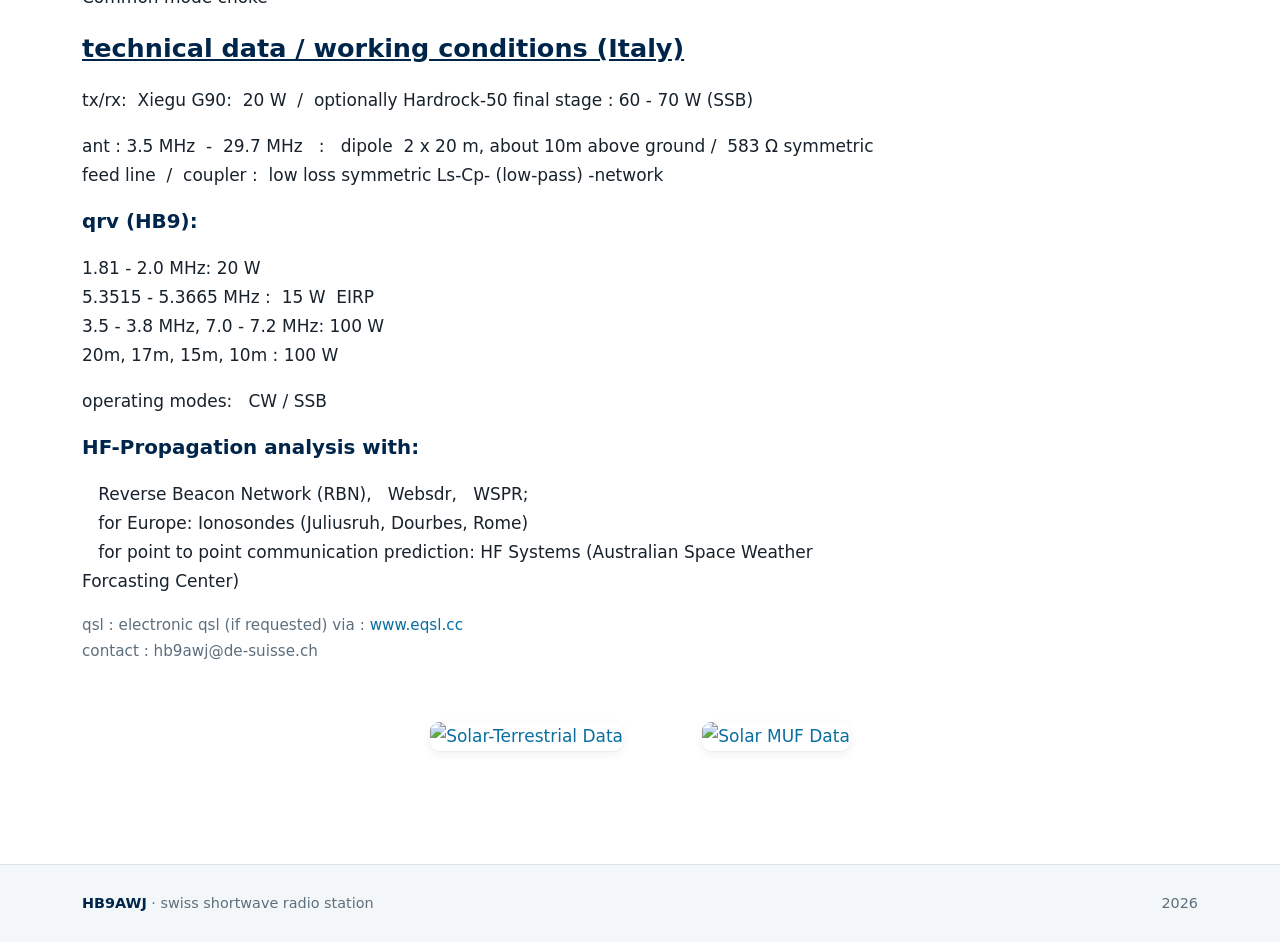
==== commit 0b695163: "Update index.html" ====
--- a/index.html
+++ b/index.html
@@ -4,6 +4,7 @@
 <meta charset="utf-8" />
 <meta name="viewport" content="width=device-width, initial-scale=1" />
 <title>swiss shortwave radio station HB9AWJ</title>
+<meta name="description" content="Website of short wave radio amateur Giorgio, HB9AWJ" />
 <link rel="icon" type="image/x-icon" href="Pictures/faviconHB.png" />
 <link rel="stylesheet" href="style.css" />
 </head>
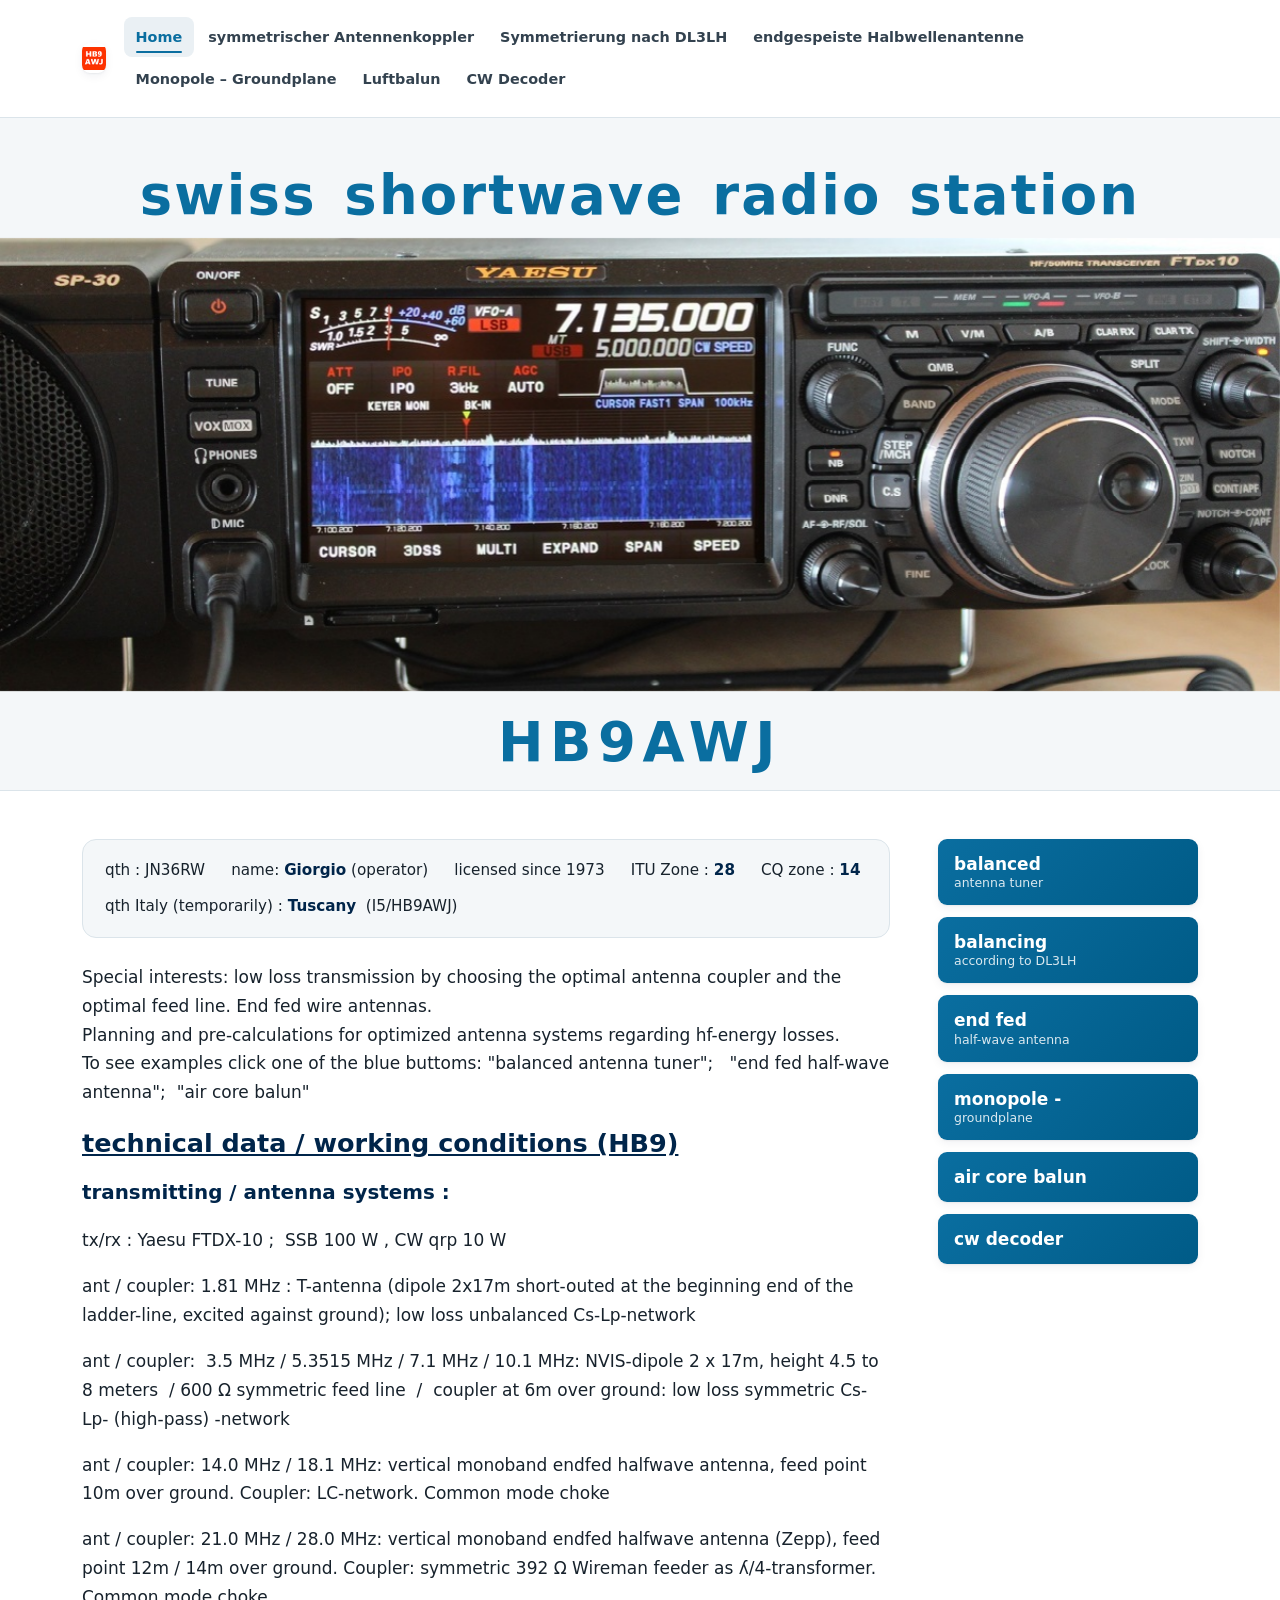
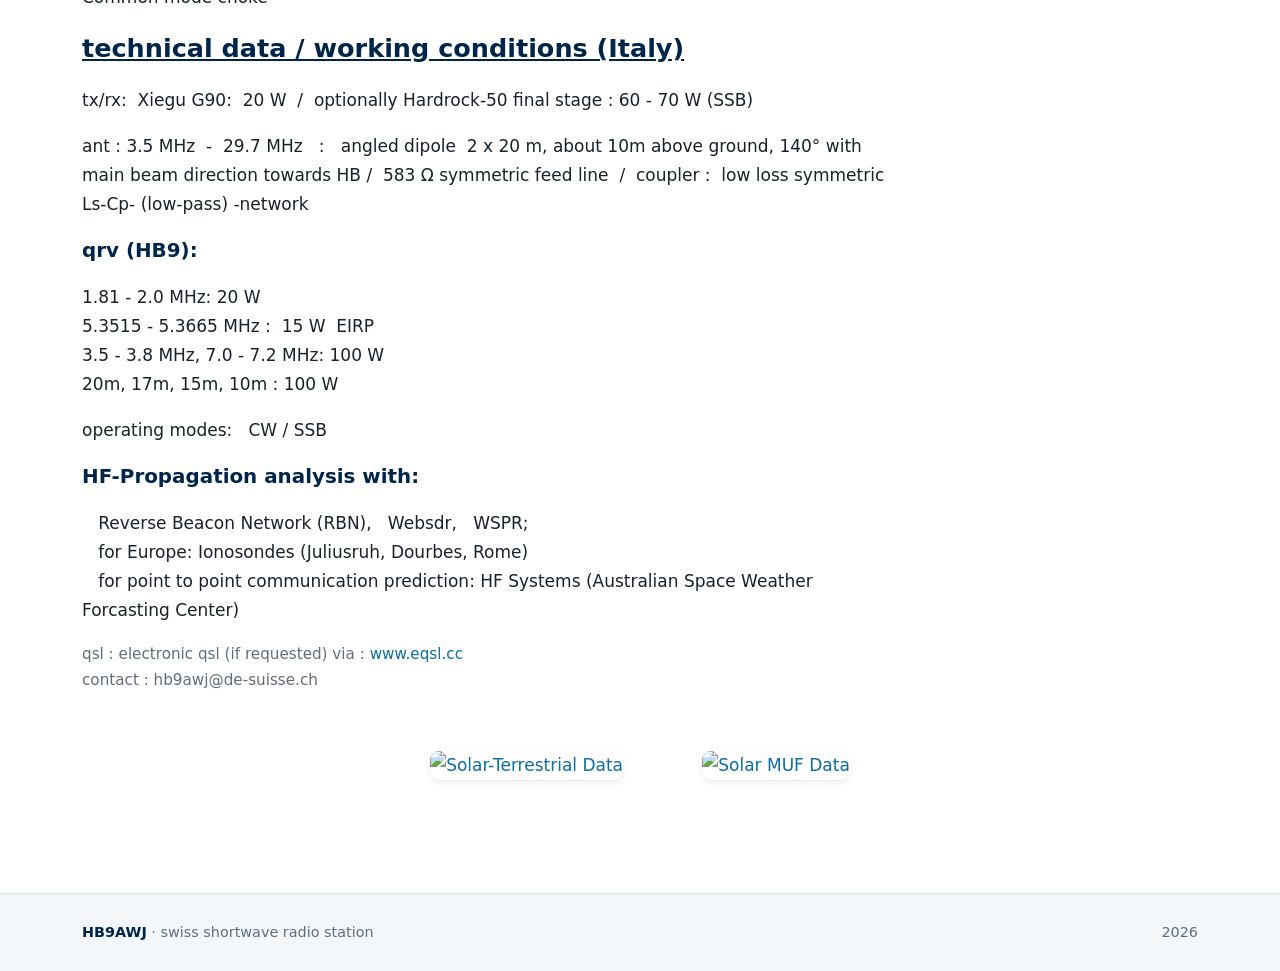
==== commit b301ac30: "Update index.html" ====
--- a/index.html
+++ b/index.html
@@ -75,7 +75,7 @@
 			<h2 class="u">technical data / working conditions (Italy)</h2>
 			<p>tx/rx:&nbsp; Xiegu G90:&nbsp; 20 W&nbsp; /&nbsp; optionally Hardrock-50
 			final stage : 60 - 70 W (SSB)</p>
-			<p>ant :&nbsp;3.5 MHz &nbsp;-&nbsp;&nbsp;29.7 MHz&nbsp;&nbsp;&nbsp;:&nbsp;&nbsp;&nbsp;dipole&nbsp; 2 x 20 m, about 10m above ground
+			<p>ant :&nbsp;3.5 MHz &nbsp;-&nbsp;&nbsp;29.7 MHz&nbsp;&nbsp;&nbsp;:&nbsp;&nbsp;&nbsp;angled dipole&nbsp; 2 x 20 m, about 10m above ground, 140° with main beam direction towards HB
 			/&nbsp; 583 &Omega; symmetric feed line&nbsp;&nbsp;/ &nbsp;coupler
 			:&nbsp; low loss symmetric Ls-Cp- (low-pass) -network</p>
 
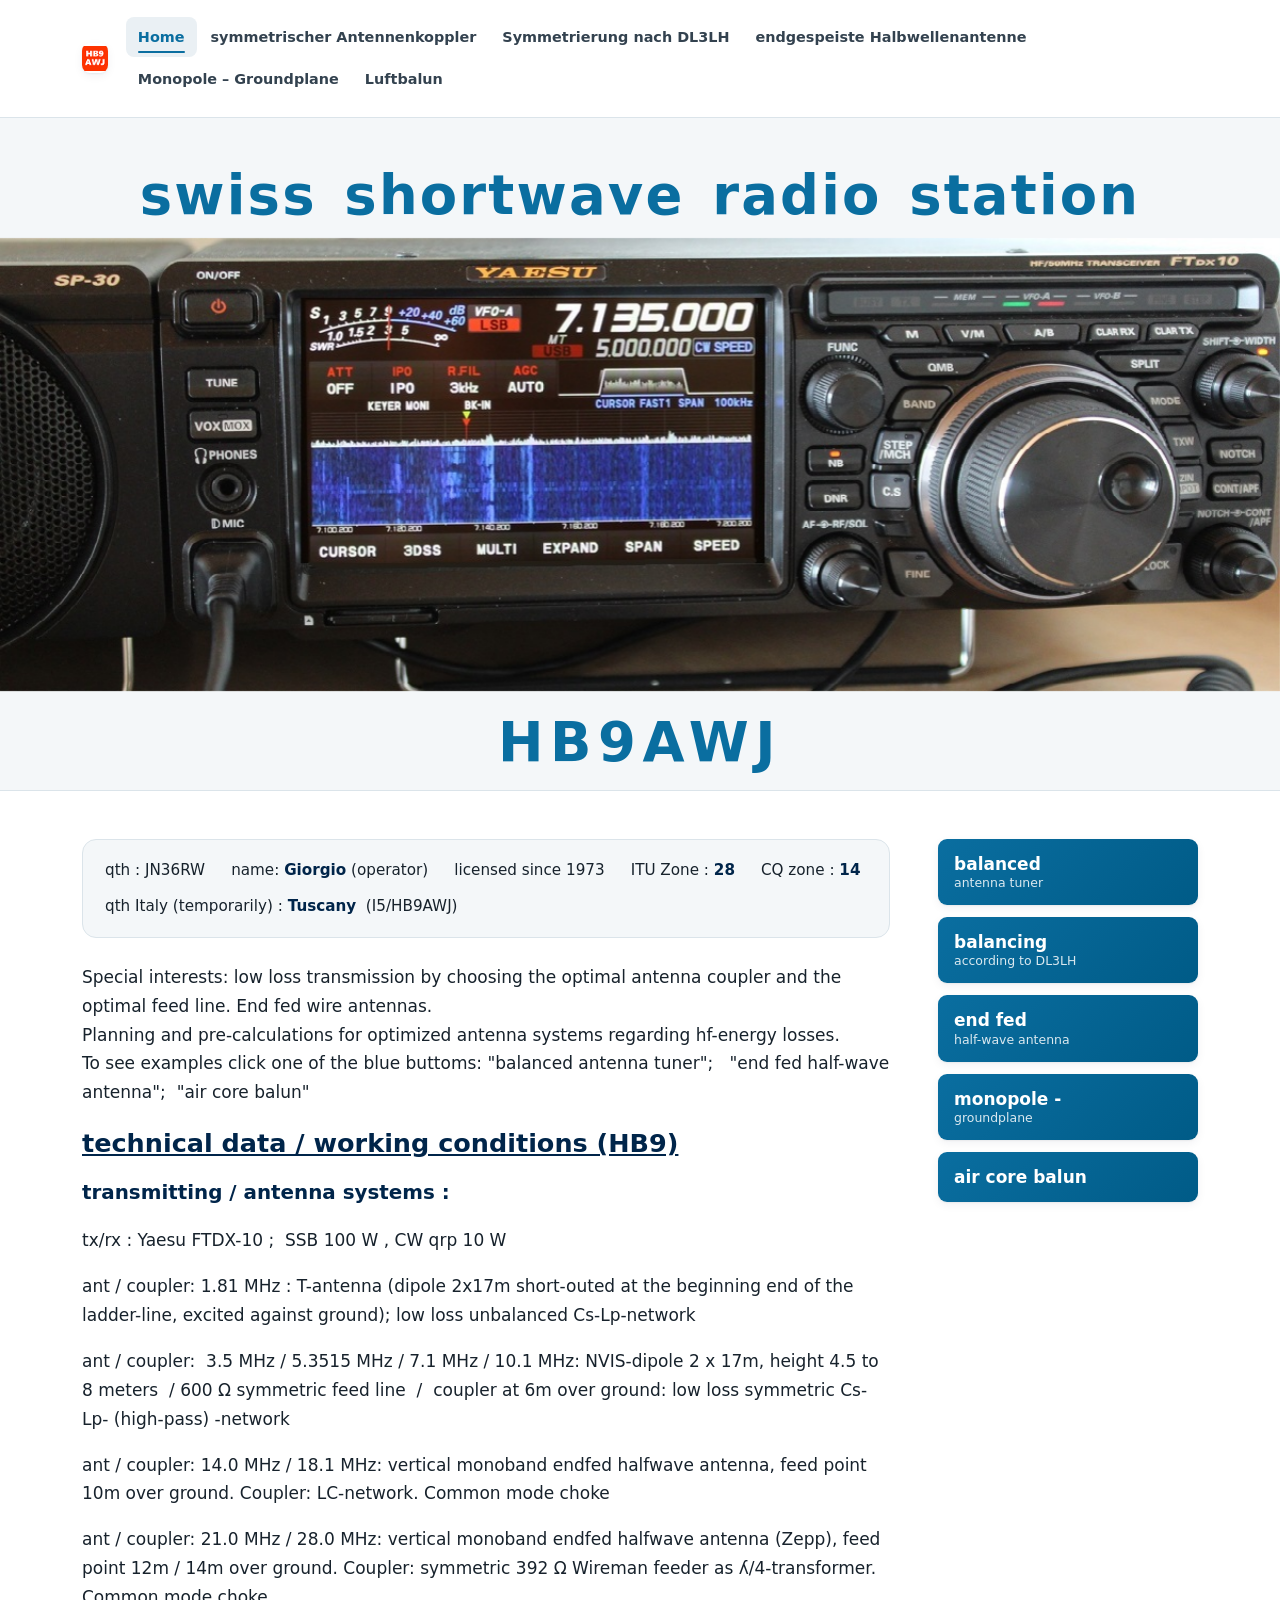
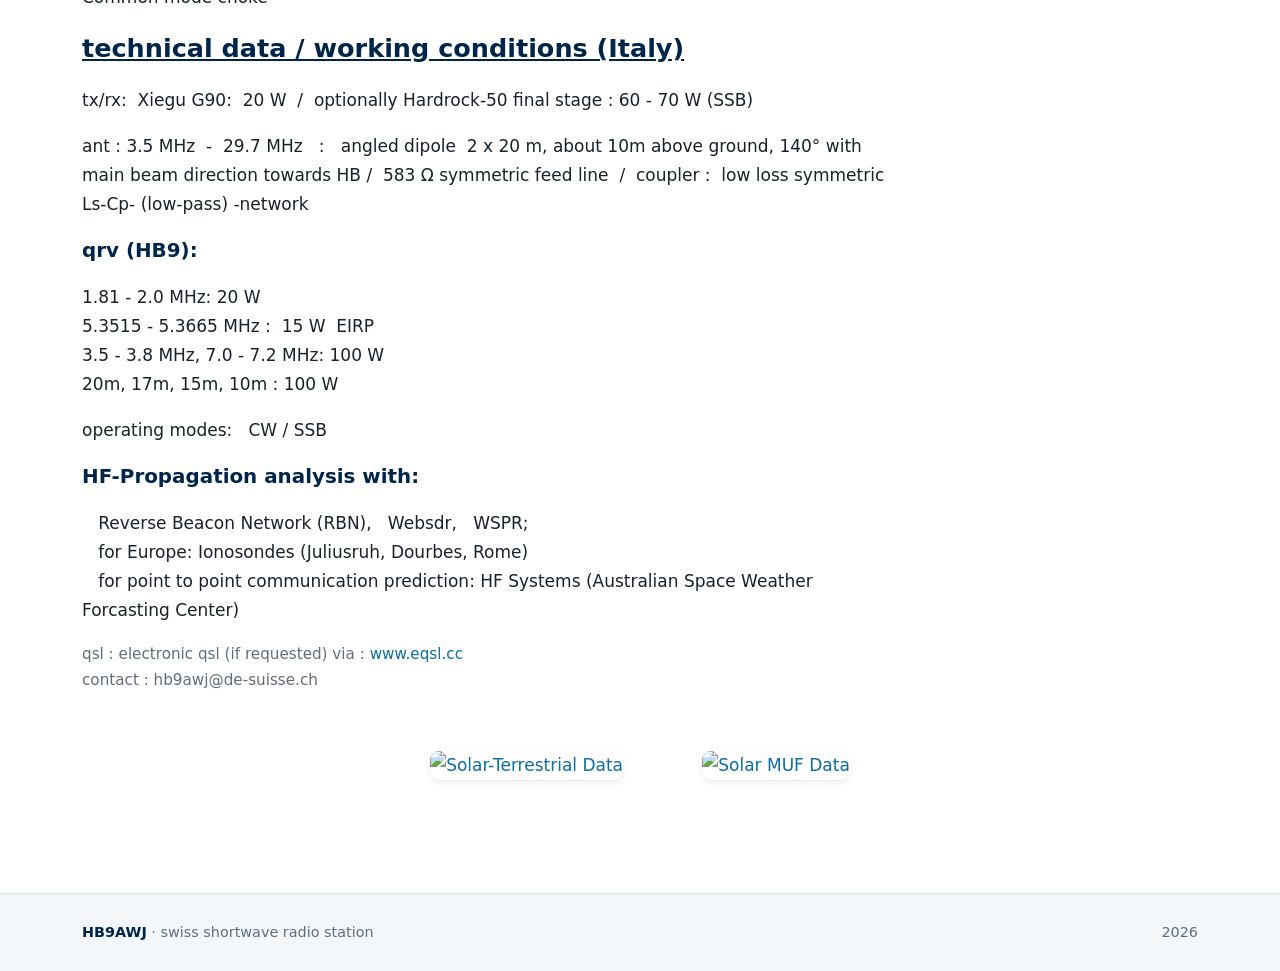
==== commit a5daab9f: "removed cw decoder" ====
--- a/index.html
+++ b/index.html
@@ -24,7 +24,6 @@
 			<li><a href="endgespeiste%20Halbwellenantenne.html">endgespeiste Halbwellenantenne</a></li>
 			<li><a href="Monopole%20Groundplane.html">Monopole &ndash; Groundplane</a></li>
 			<li><a href="Luftbalun.html">Luftbalun</a></li>
-			<li><a href="cw%20decoder.html">CW Decoder</a></li>
 		</ul>
 	</nav>
 </header>
@@ -75,7 +74,8 @@
 			<h2 class="u">technical data / working conditions (Italy)</h2>
 			<p>tx/rx:&nbsp; Xiegu G90:&nbsp; 20 W&nbsp; /&nbsp; optionally Hardrock-50
 			final stage : 60 - 70 W (SSB)</p>
-			<p>ant :&nbsp;3.5 MHz &nbsp;-&nbsp;&nbsp;29.7 MHz&nbsp;&nbsp;&nbsp;:&nbsp;&nbsp;&nbsp;angled dipole&nbsp; 2 x 20 m, about 10m above ground, 140° with main beam direction towards HB
+			<p>ant :&nbsp;3.5 MHz &nbsp;-&nbsp;&nbsp;29.7 MHz&nbsp;&nbsp;&nbsp;:&nbsp;&nbsp;&nbsp;angled dipole&nbsp; 2 x 20 m,
+				 about 10m above ground, 140° with main beam direction towards HB
 			/&nbsp; 583 &Omega; symmetric feed line&nbsp;&nbsp;/ &nbsp;coupler
 			:&nbsp; low loss symmetric Ls-Cp- (low-pass) -network</p>
 
@@ -102,7 +102,6 @@
 				<a class="linkcard" href="endgespeiste%20Halbwellenantenne.html">end fed<span>half-wave antenna</span></a>
 				<a class="linkcard" href="Monopole%20Groundplane.html">monopole -<span>groundplane</span></a>
 				<a class="linkcard" href="Luftbalun.html">air core balun</a>
-				<a class="linkcard" href="cw%20decoder.html">cw decoder</a>
 			</div>
 		</aside>
 	</div>
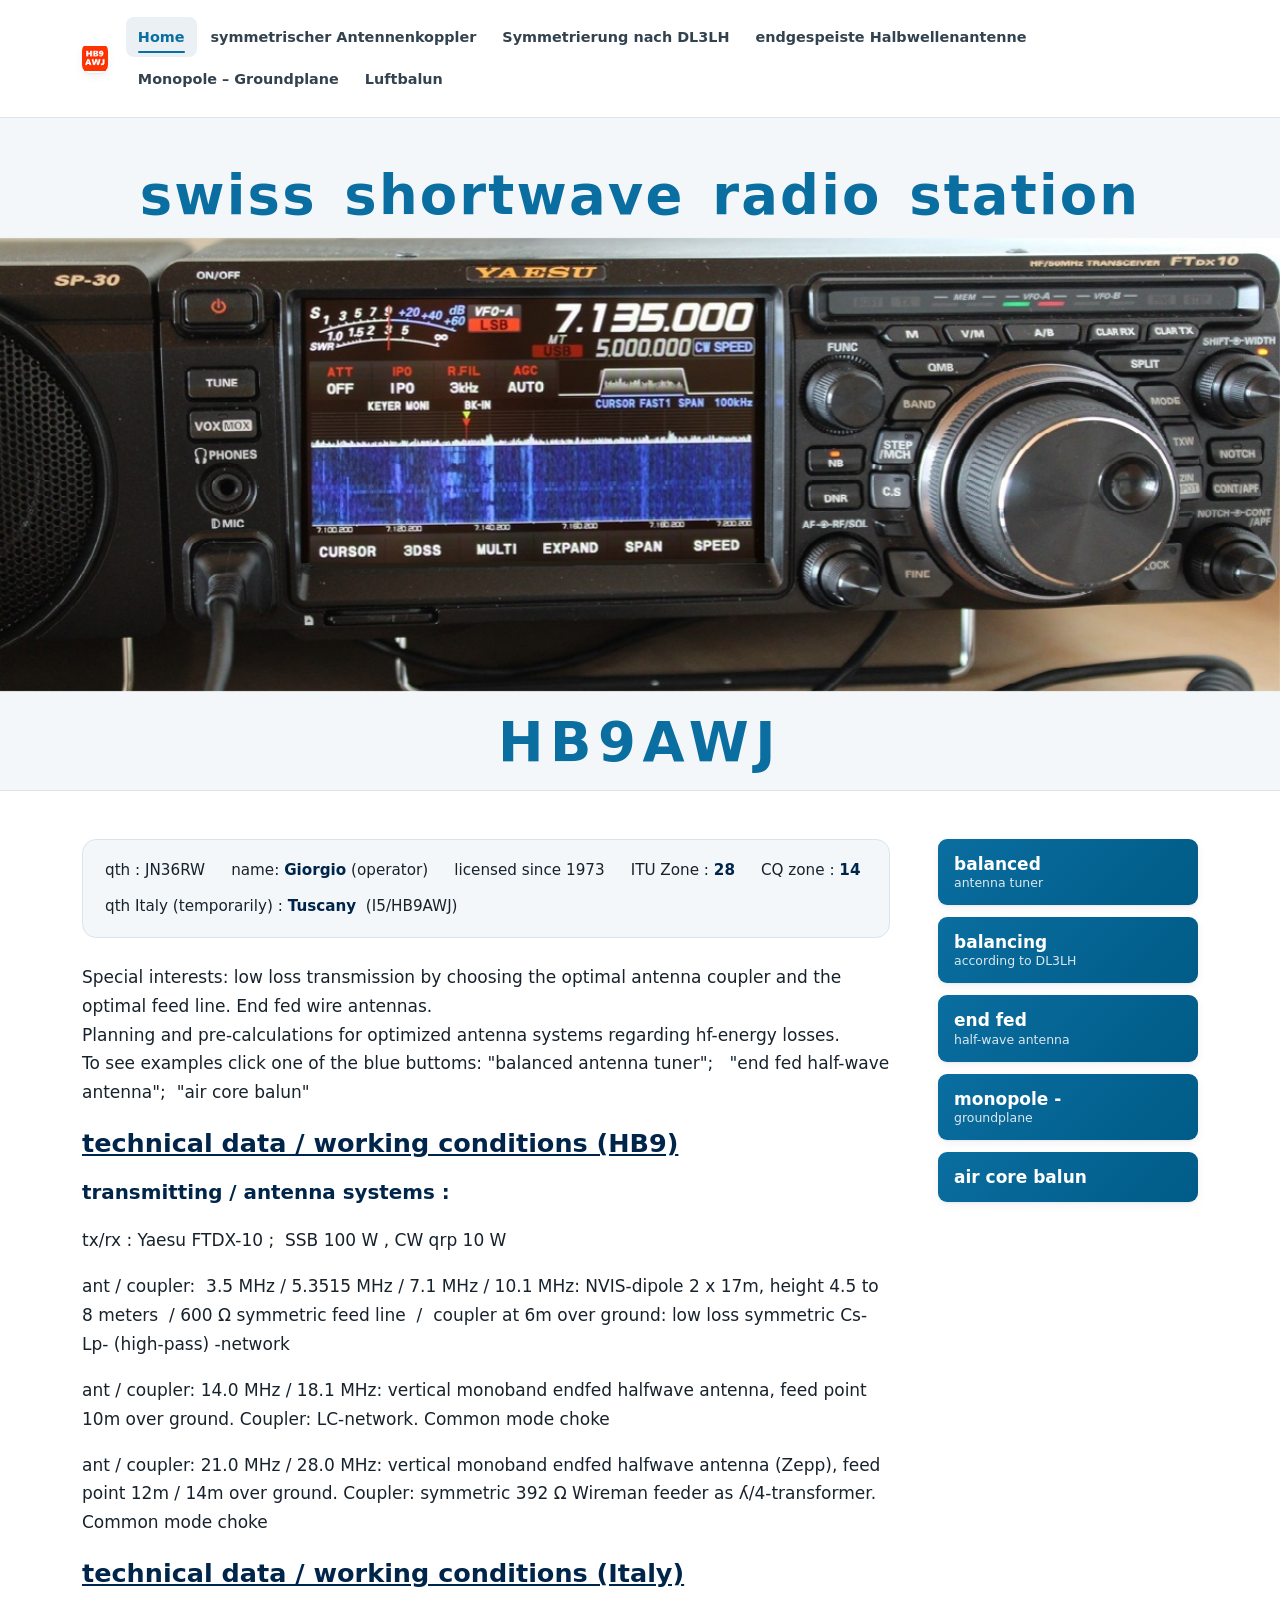
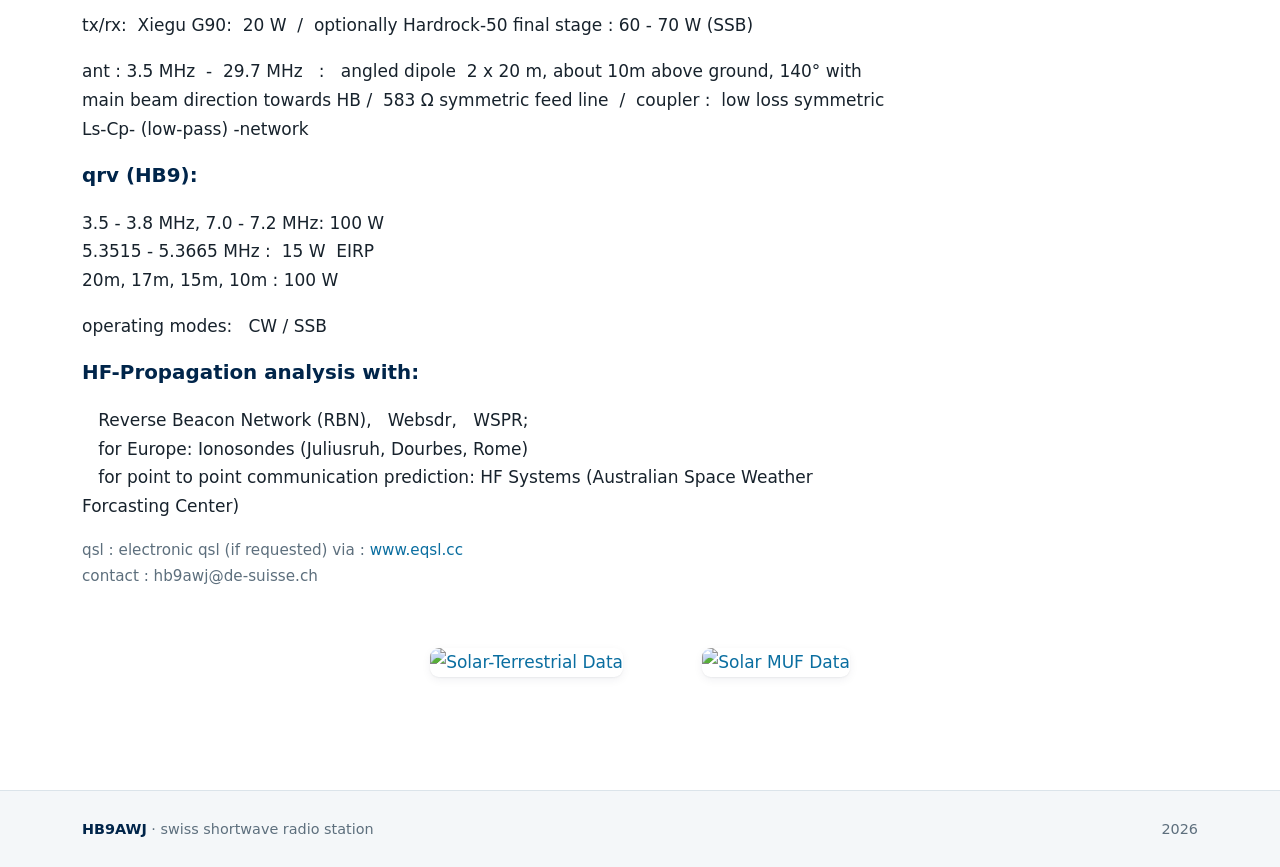
==== commit 962c4674: "Update index.html" ====
--- a/index.html
+++ b/index.html
@@ -59,9 +59,6 @@
 
 			<h3>transmitting / antenna systems :</h3>
 			<p>tx/rx : Yaesu FTDX-10 ;&nbsp; SSB 100 W , CW qrp&nbsp;10 W</p>
-			<p>ant / coupler: 1.81 MHz : T-antenna (dipole 2x17m short-outed at the
-			beginning end of the ladder-line, excited against ground); low loss
-			unbalanced Cs-Lp-network</p>
 			<p>ant / coupler:&nbsp;&nbsp;3.5 MHz / 5.3515 MHz / 7.1 MHz / 10.1 MHz: NVIS-dipole 2 x 17m,
 			height 4.5 to 8 meters&nbsp; / 600 &Omega; symmetric feed line&nbsp; /&nbsp; coupler at 6m over
 			ground: low loss symmetric Cs-Lp- (high-pass) -network</p>
@@ -80,9 +77,8 @@
 			:&nbsp; low loss symmetric Ls-Cp- (low-pass) -network</p>
 
 			<h3>qrv (HB9):</h3>
-			<p>1.81 - 2.0 MHz: 20 W<br />
+			<p>3.5 - 3.8 MHz, 7.0 - 7.2 MHz: 100 W<br />
 			5.3515 - 5.3665 MHz :&nbsp; 15 W&nbsp; EIRP<br />
-			3.5 - 3.8 MHz, 7.0 - 7.2 MHz: 100 W<br />
 			20m, 17m, 15m, 10m : 100 W</p>
 
 			<p>operating modes:&nbsp;&nbsp; CW / SSB &nbsp;&nbsp;</p>
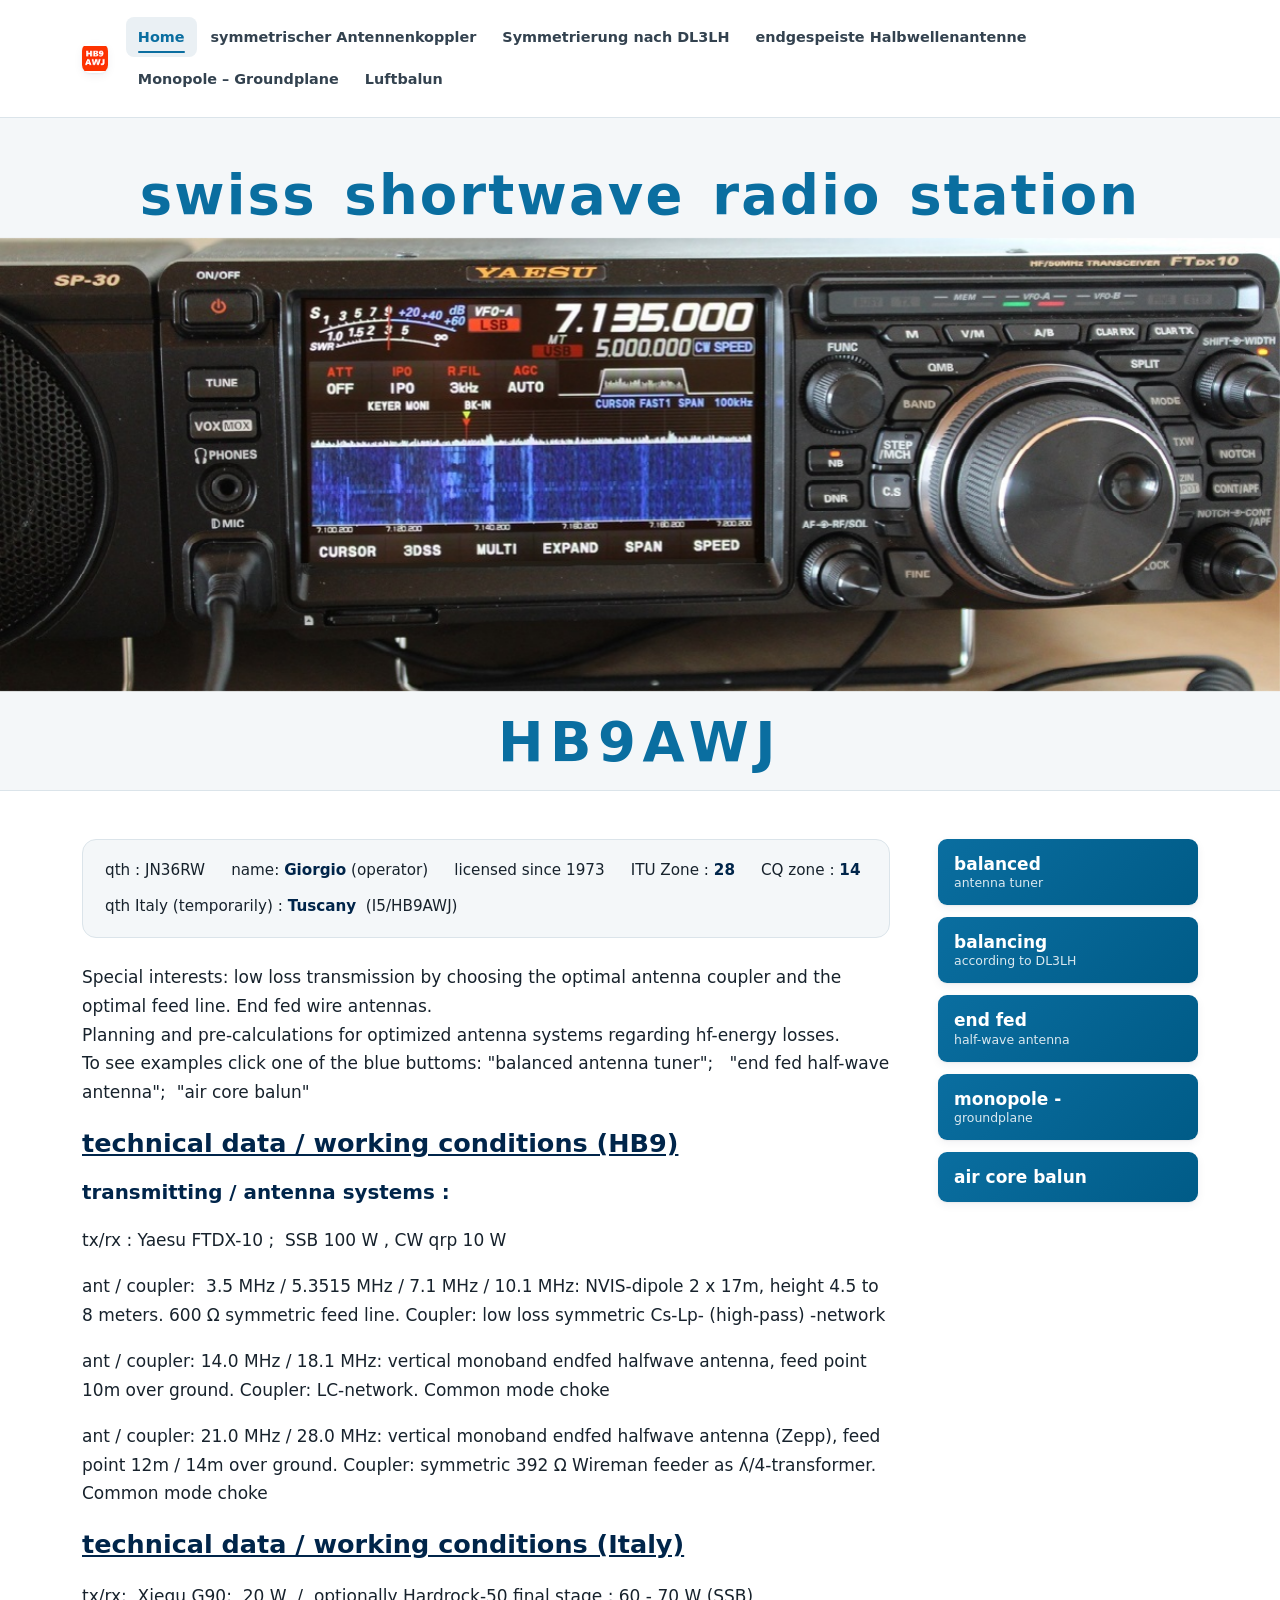
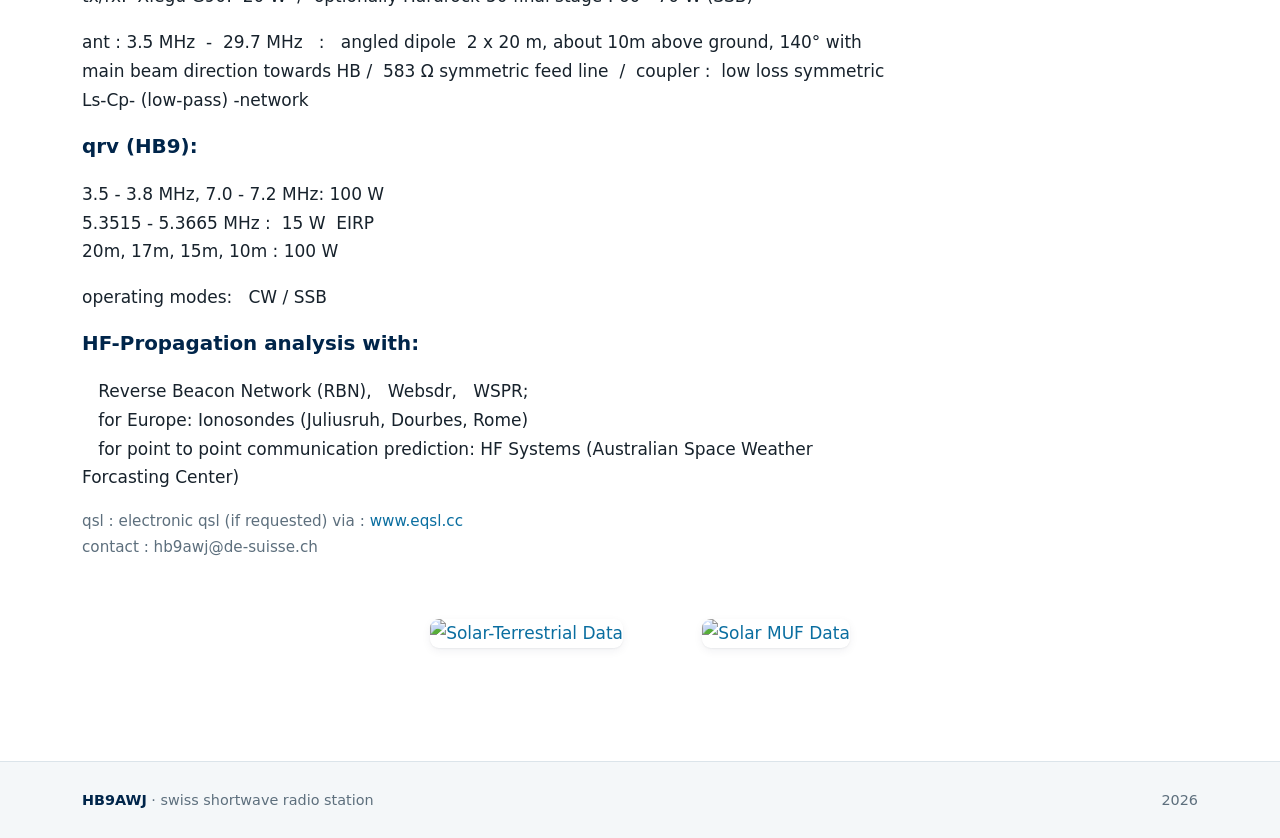
==== commit 9d7f0ce0: "Update index.html" ====
--- a/index.html
+++ b/index.html
@@ -60,8 +60,8 @@
 			<h3>transmitting / antenna systems :</h3>
 			<p>tx/rx : Yaesu FTDX-10 ;&nbsp; SSB 100 W , CW qrp&nbsp;10 W</p>
 			<p>ant / coupler:&nbsp;&nbsp;3.5 MHz / 5.3515 MHz / 7.1 MHz / 10.1 MHz: NVIS-dipole 2 x 17m,
-			height 4.5 to 8 meters&nbsp; / 600 &Omega; symmetric feed line&nbsp; /&nbsp; coupler at 6m over
-			ground: low loss symmetric Cs-Lp- (high-pass) -network</p>
+			height 4.5 to 8 meters. 600 &Omega; symmetric feed line. Coupler: low loss symmetric Cs-Lp- 
+			(high-pass) -network</p>
 			<p>ant / coupler: 14.0 MHz / 18.1 MHz: vertical monoband endfed halfwave
 			antenna, feed point 10m over ground. Coupler: LC-network. Common mode choke</p>
 			<p>ant / coupler: 21.0 MHz / 28.0 MHz: vertical monoband endfed halfwave
